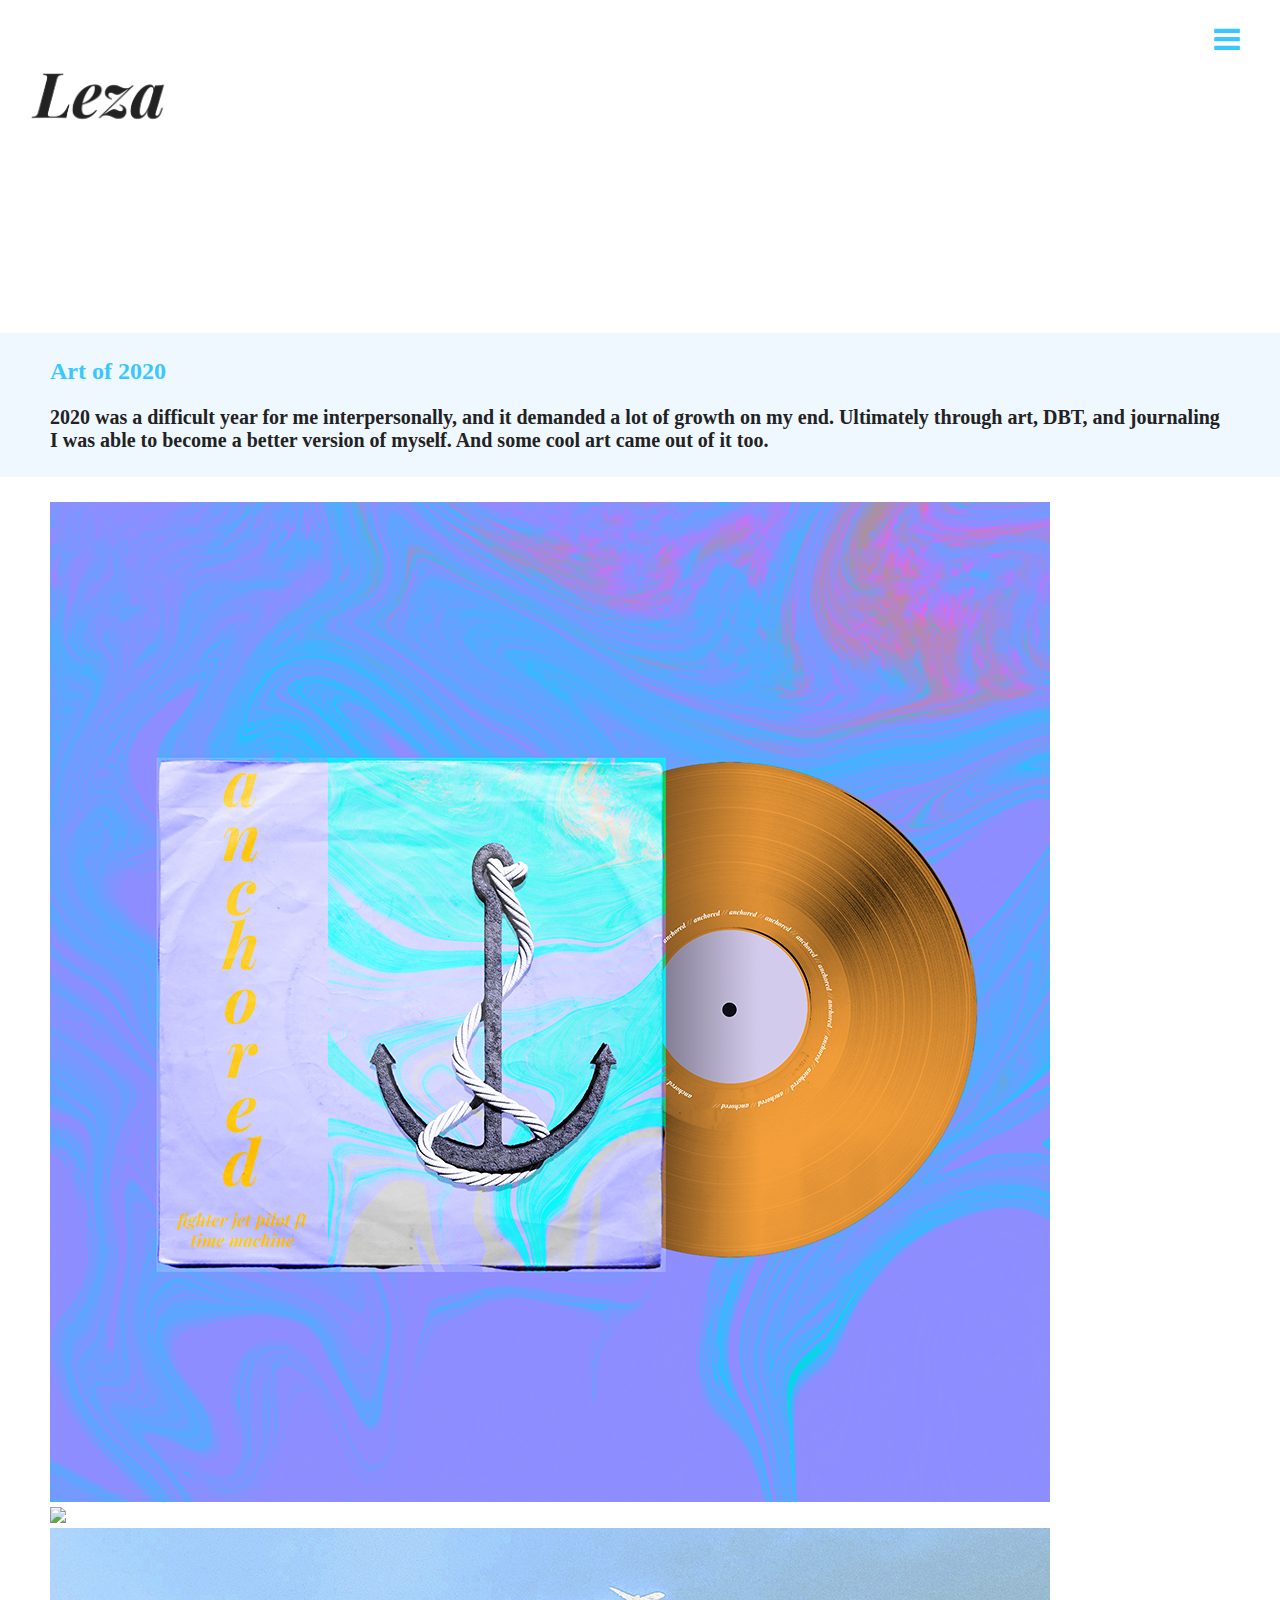
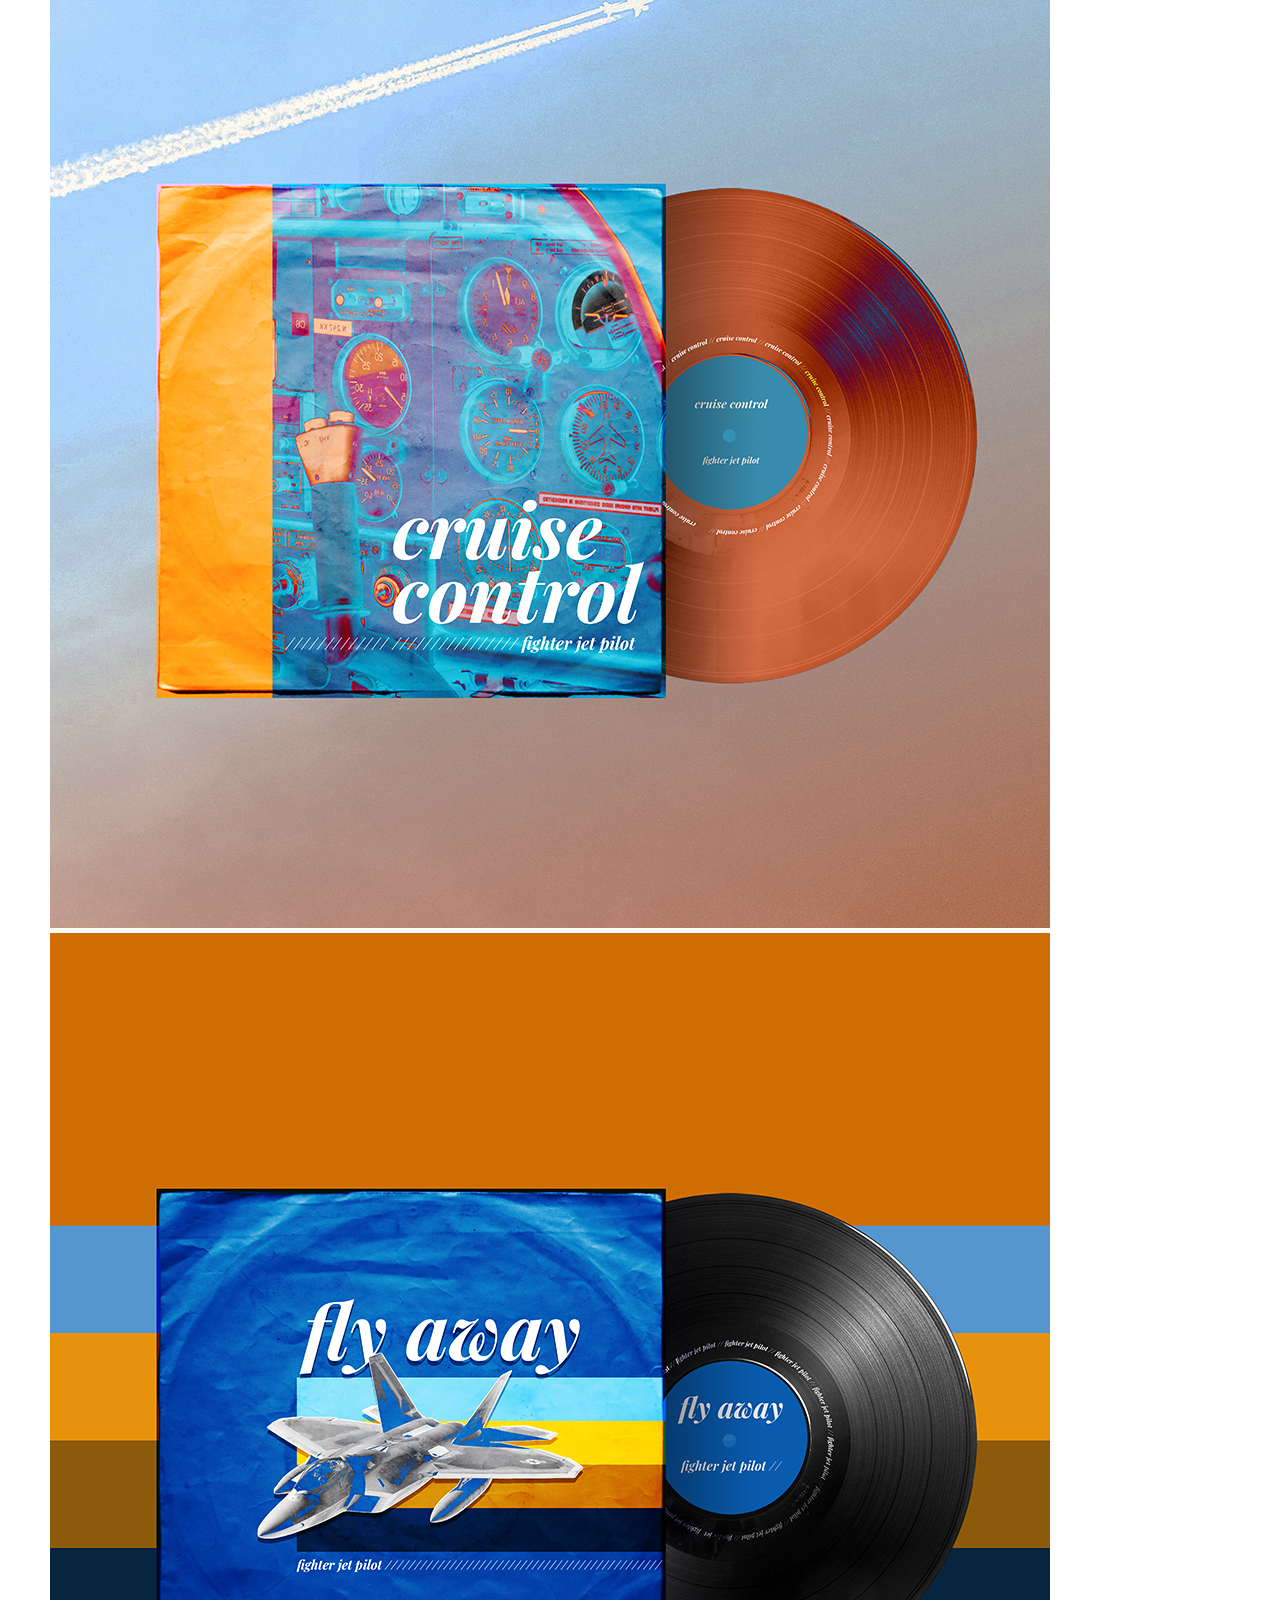
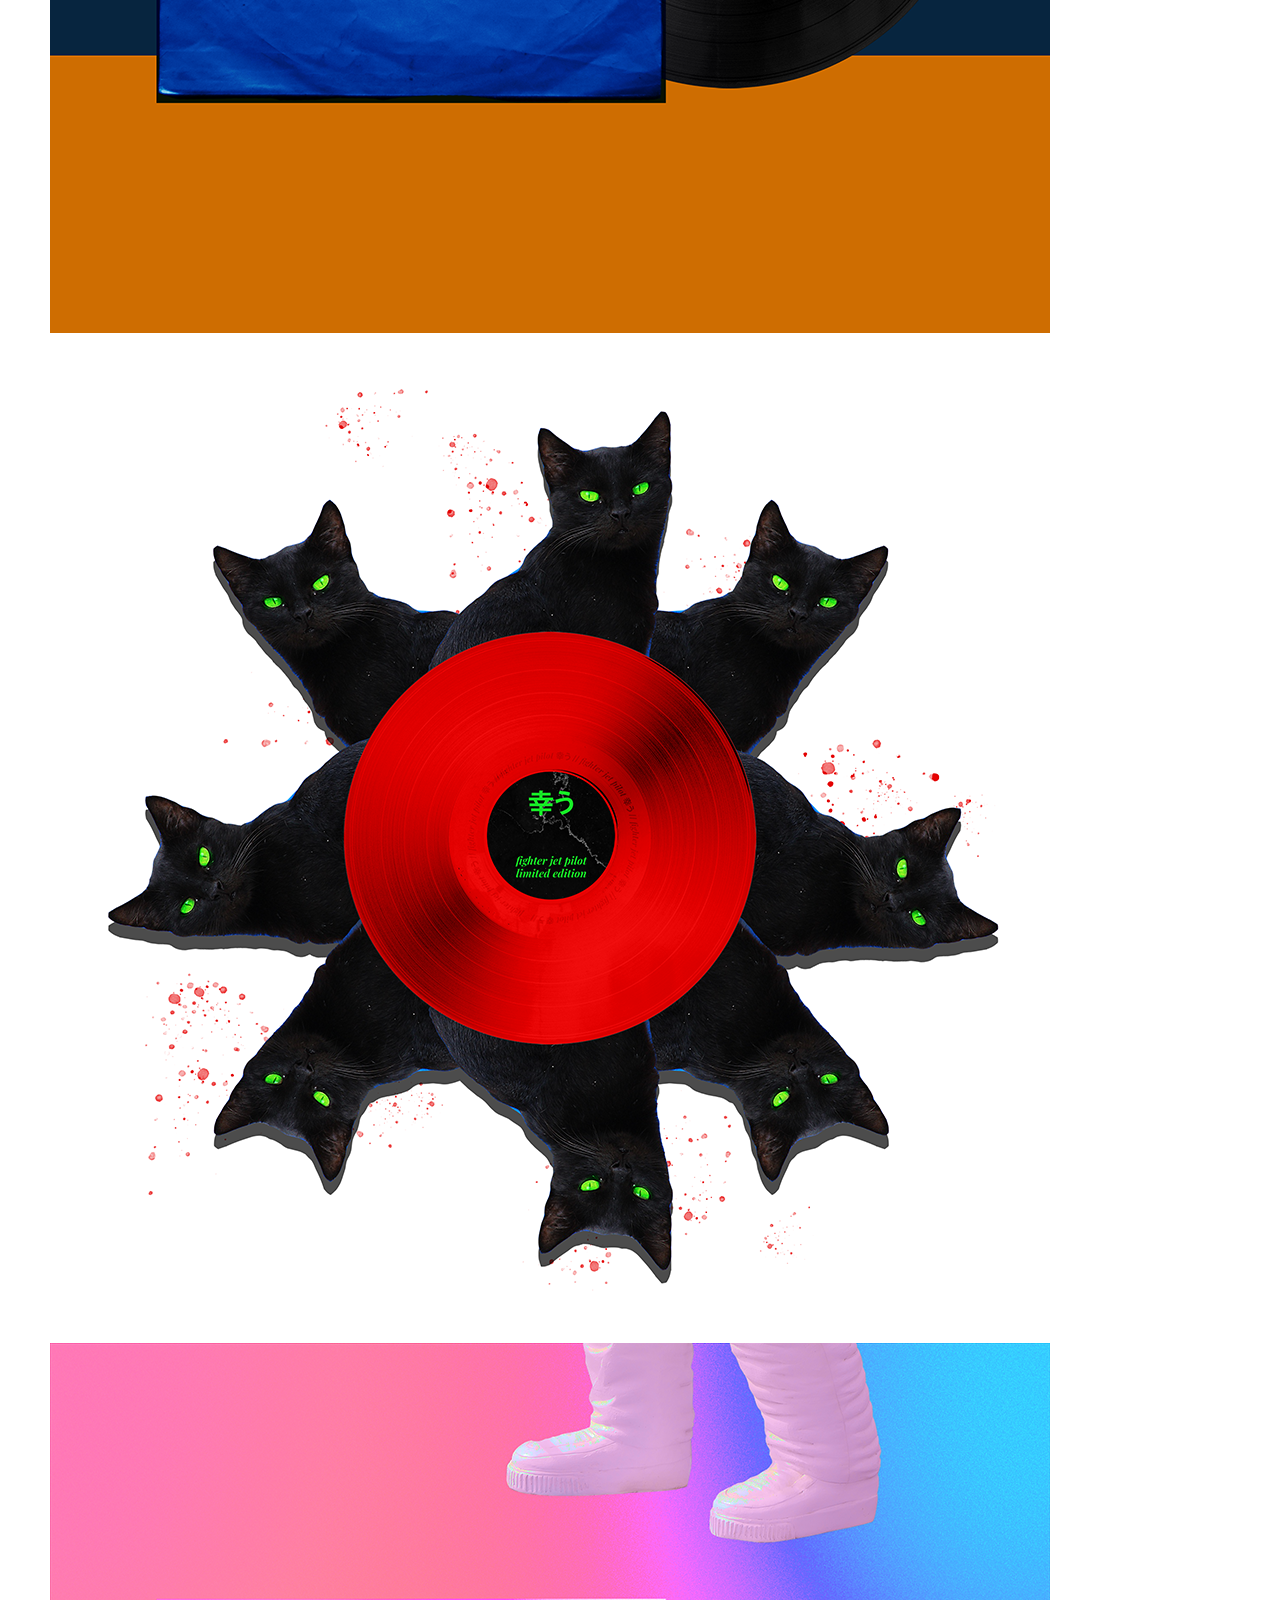
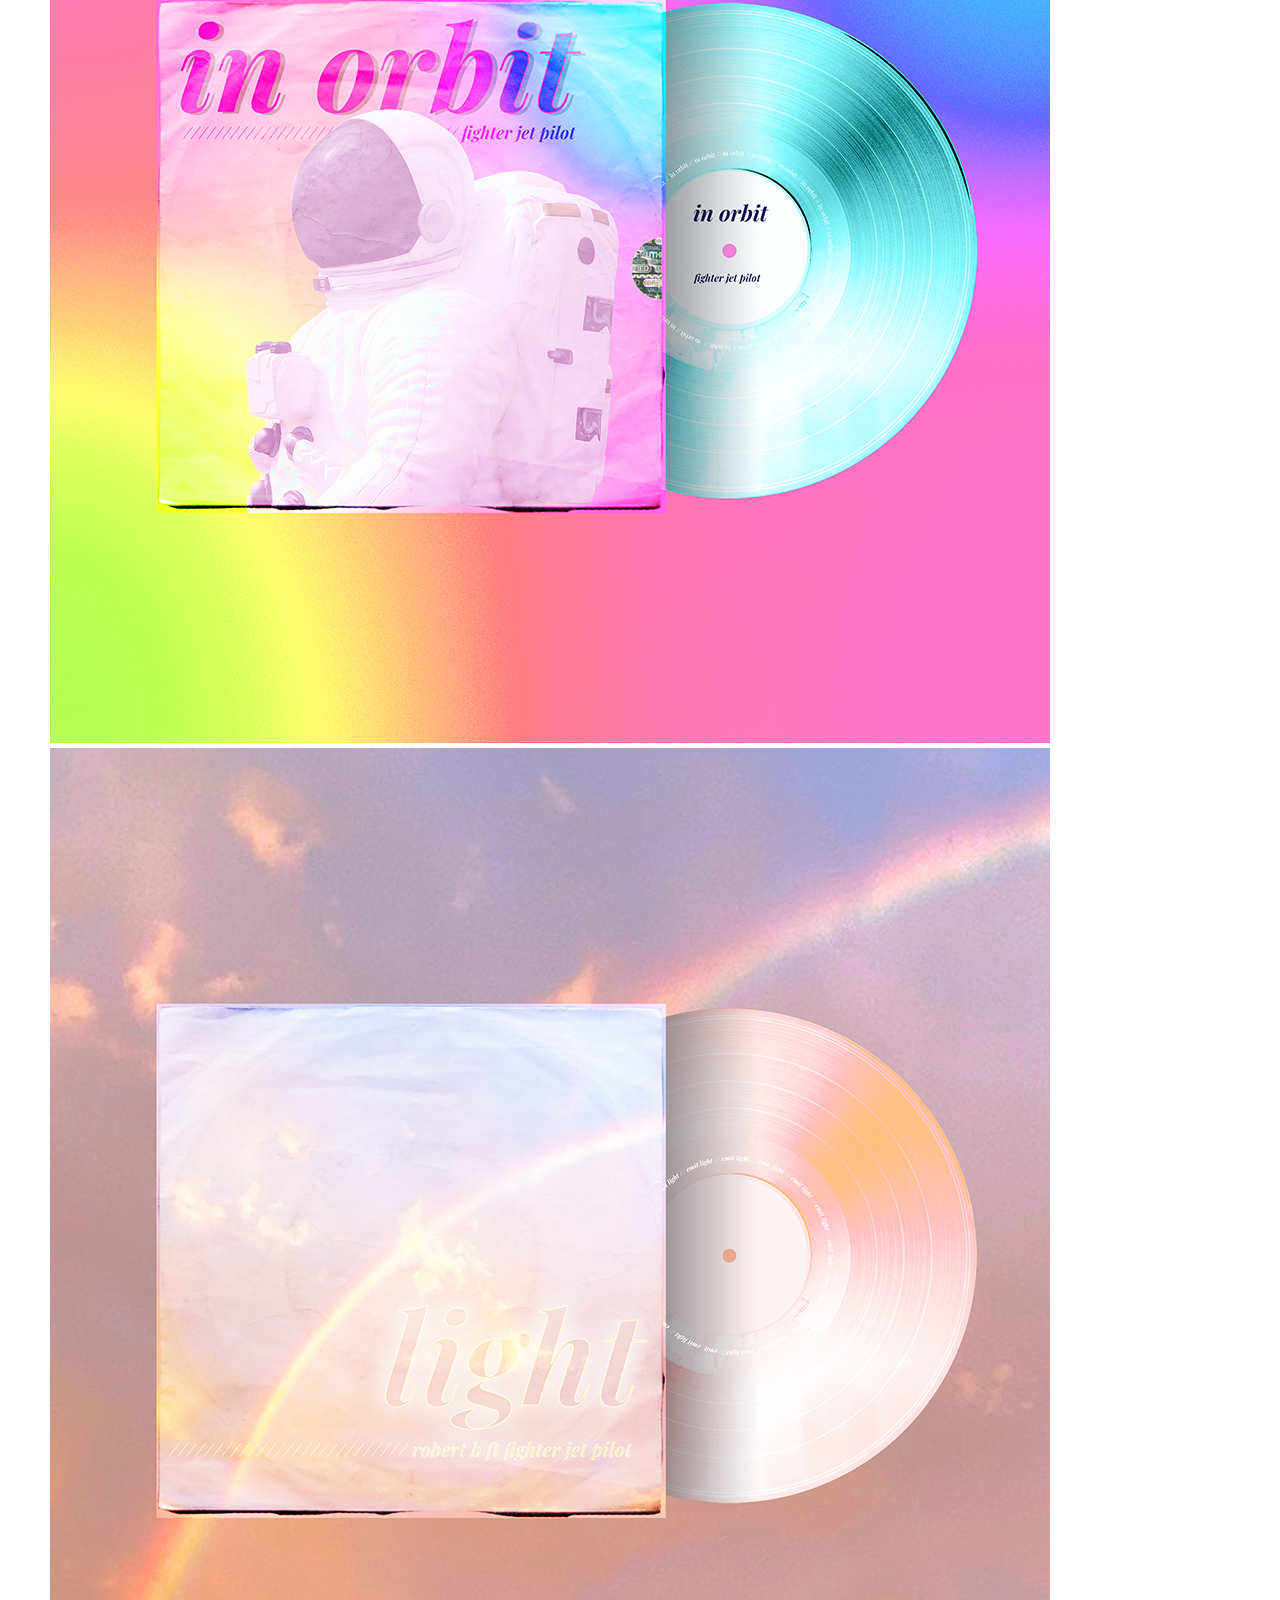
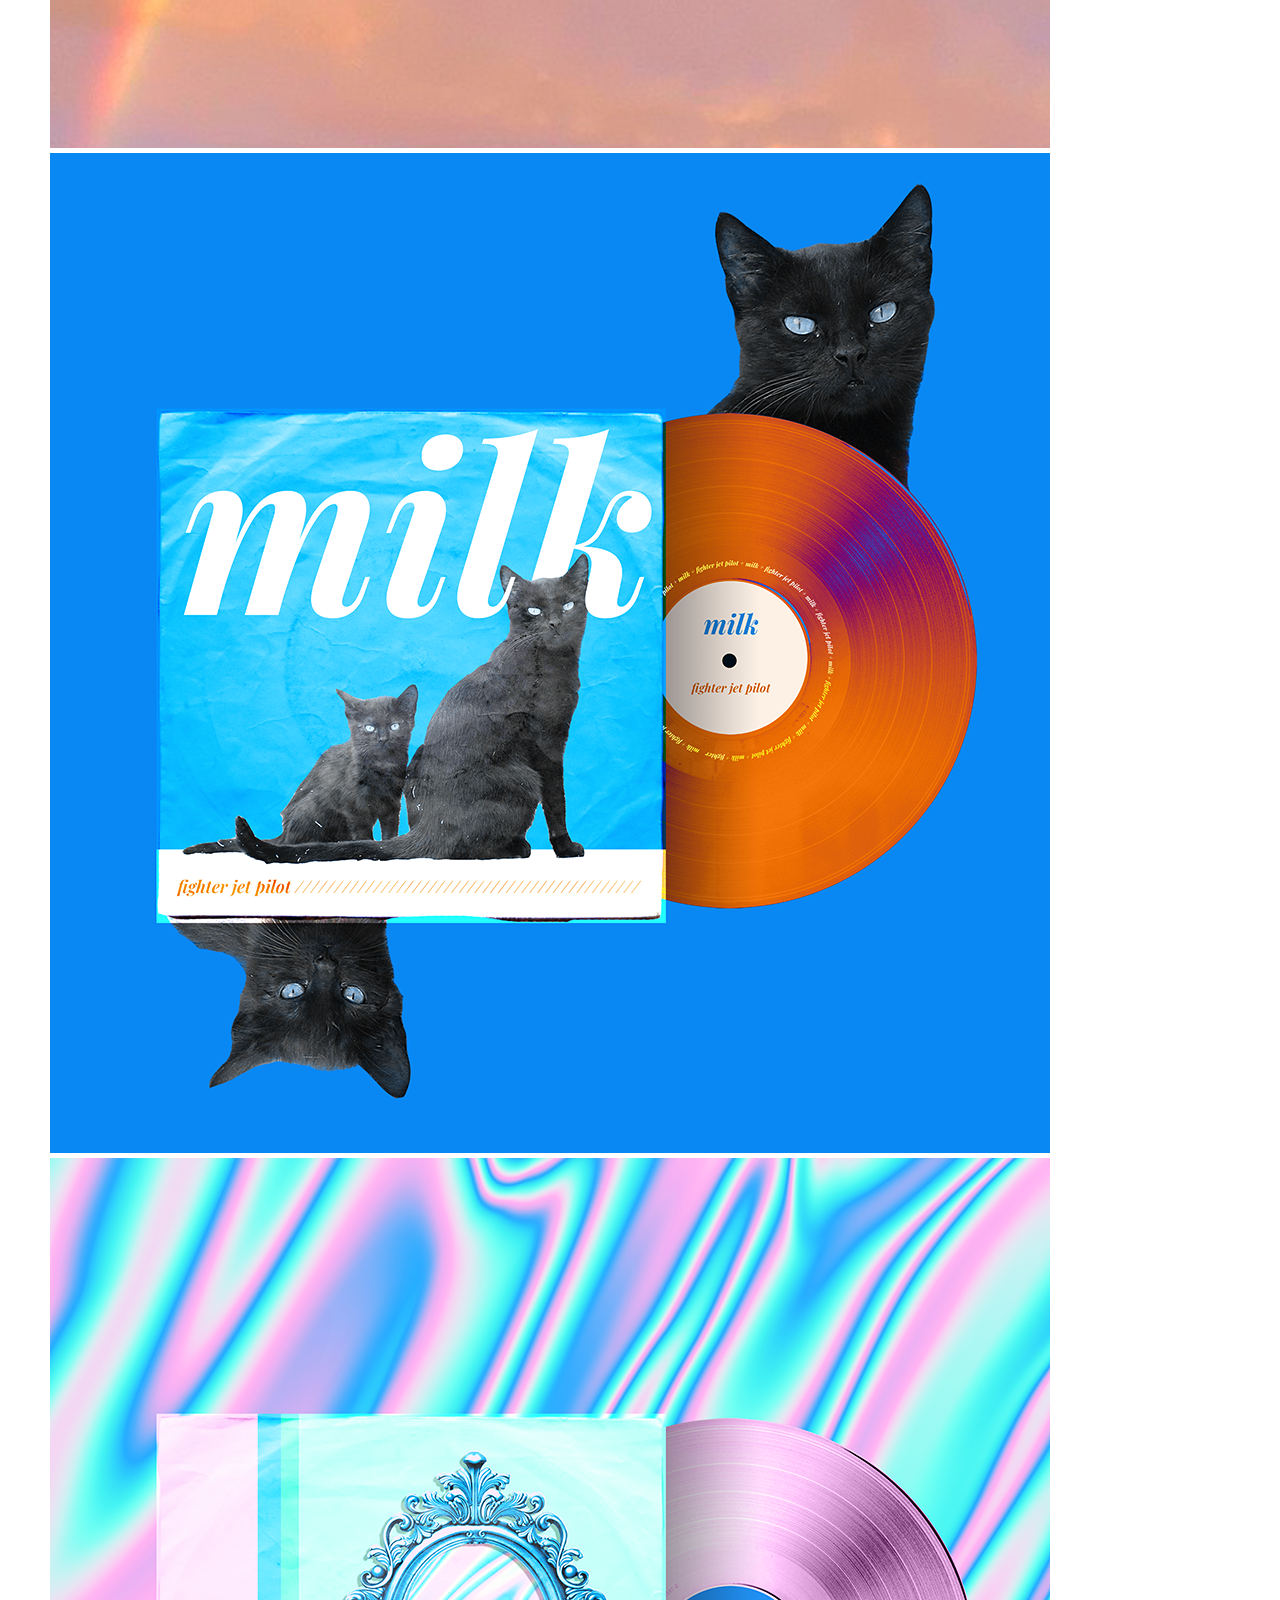
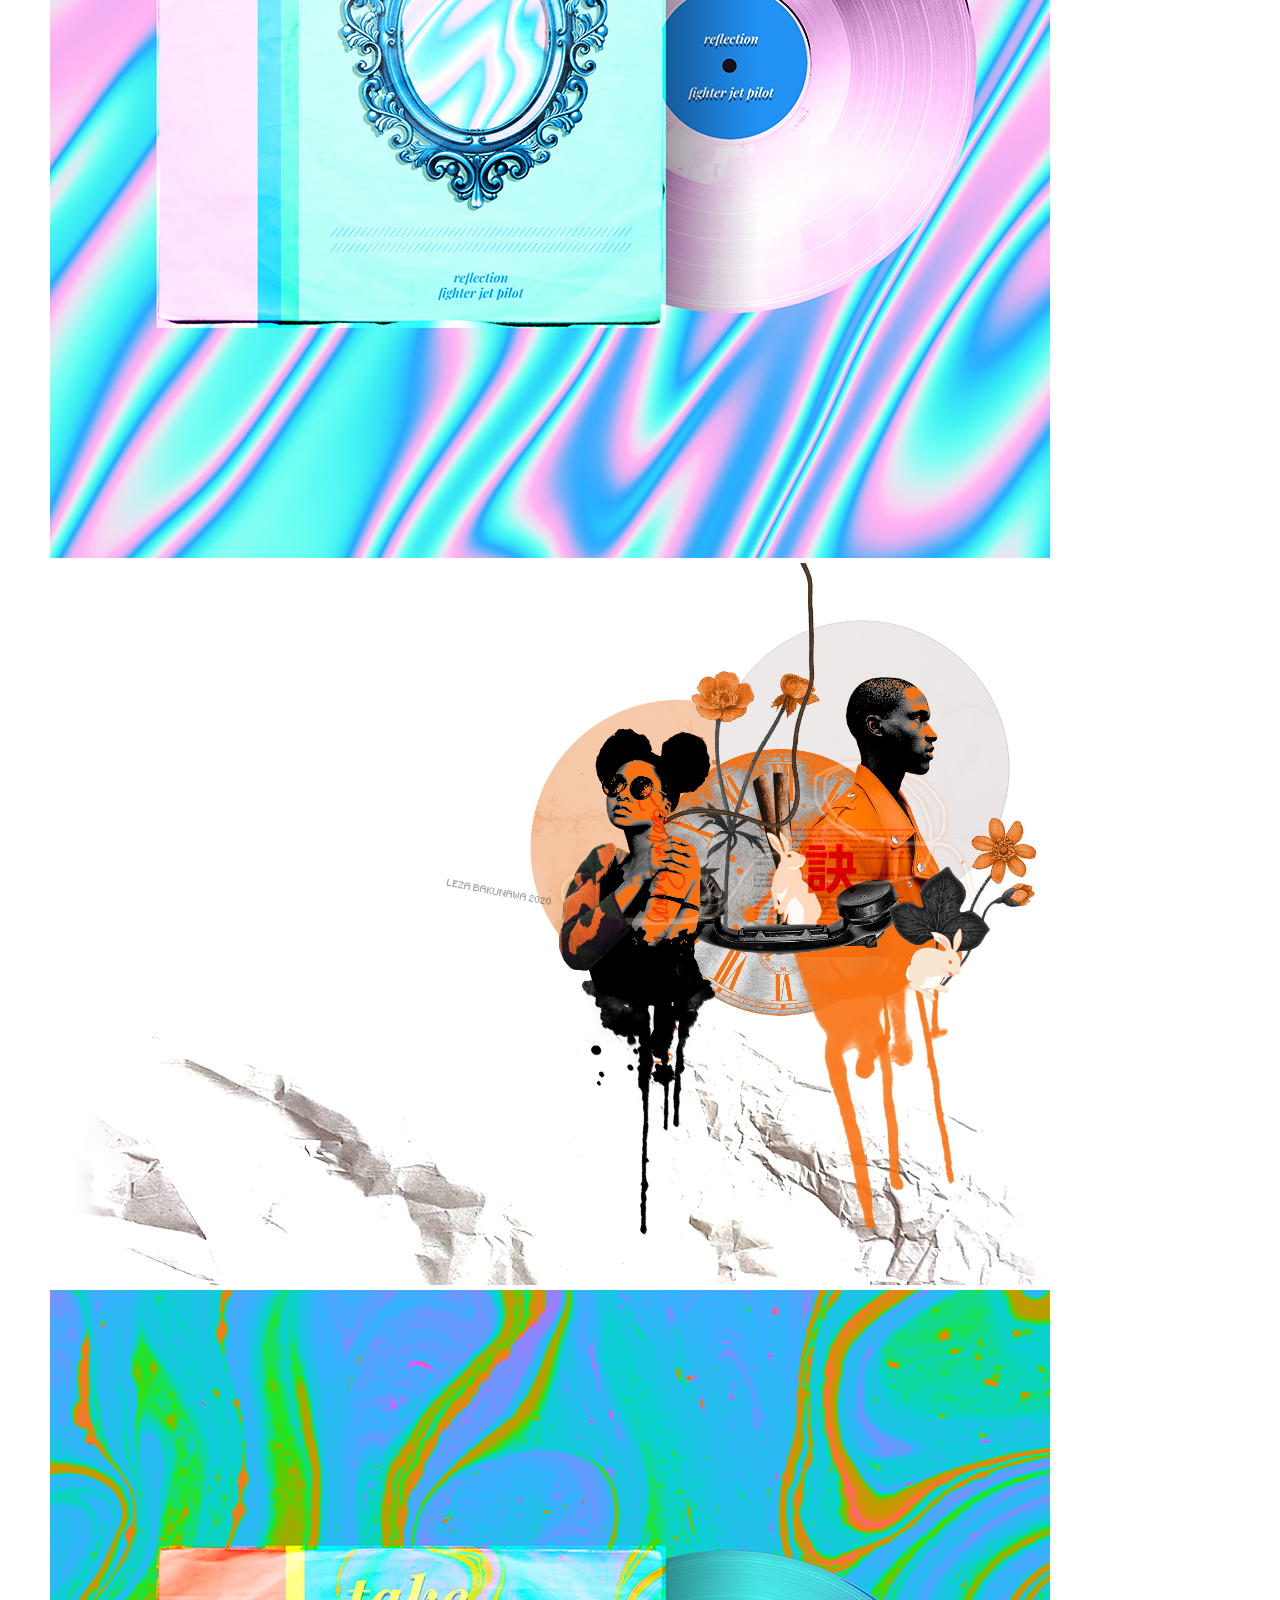
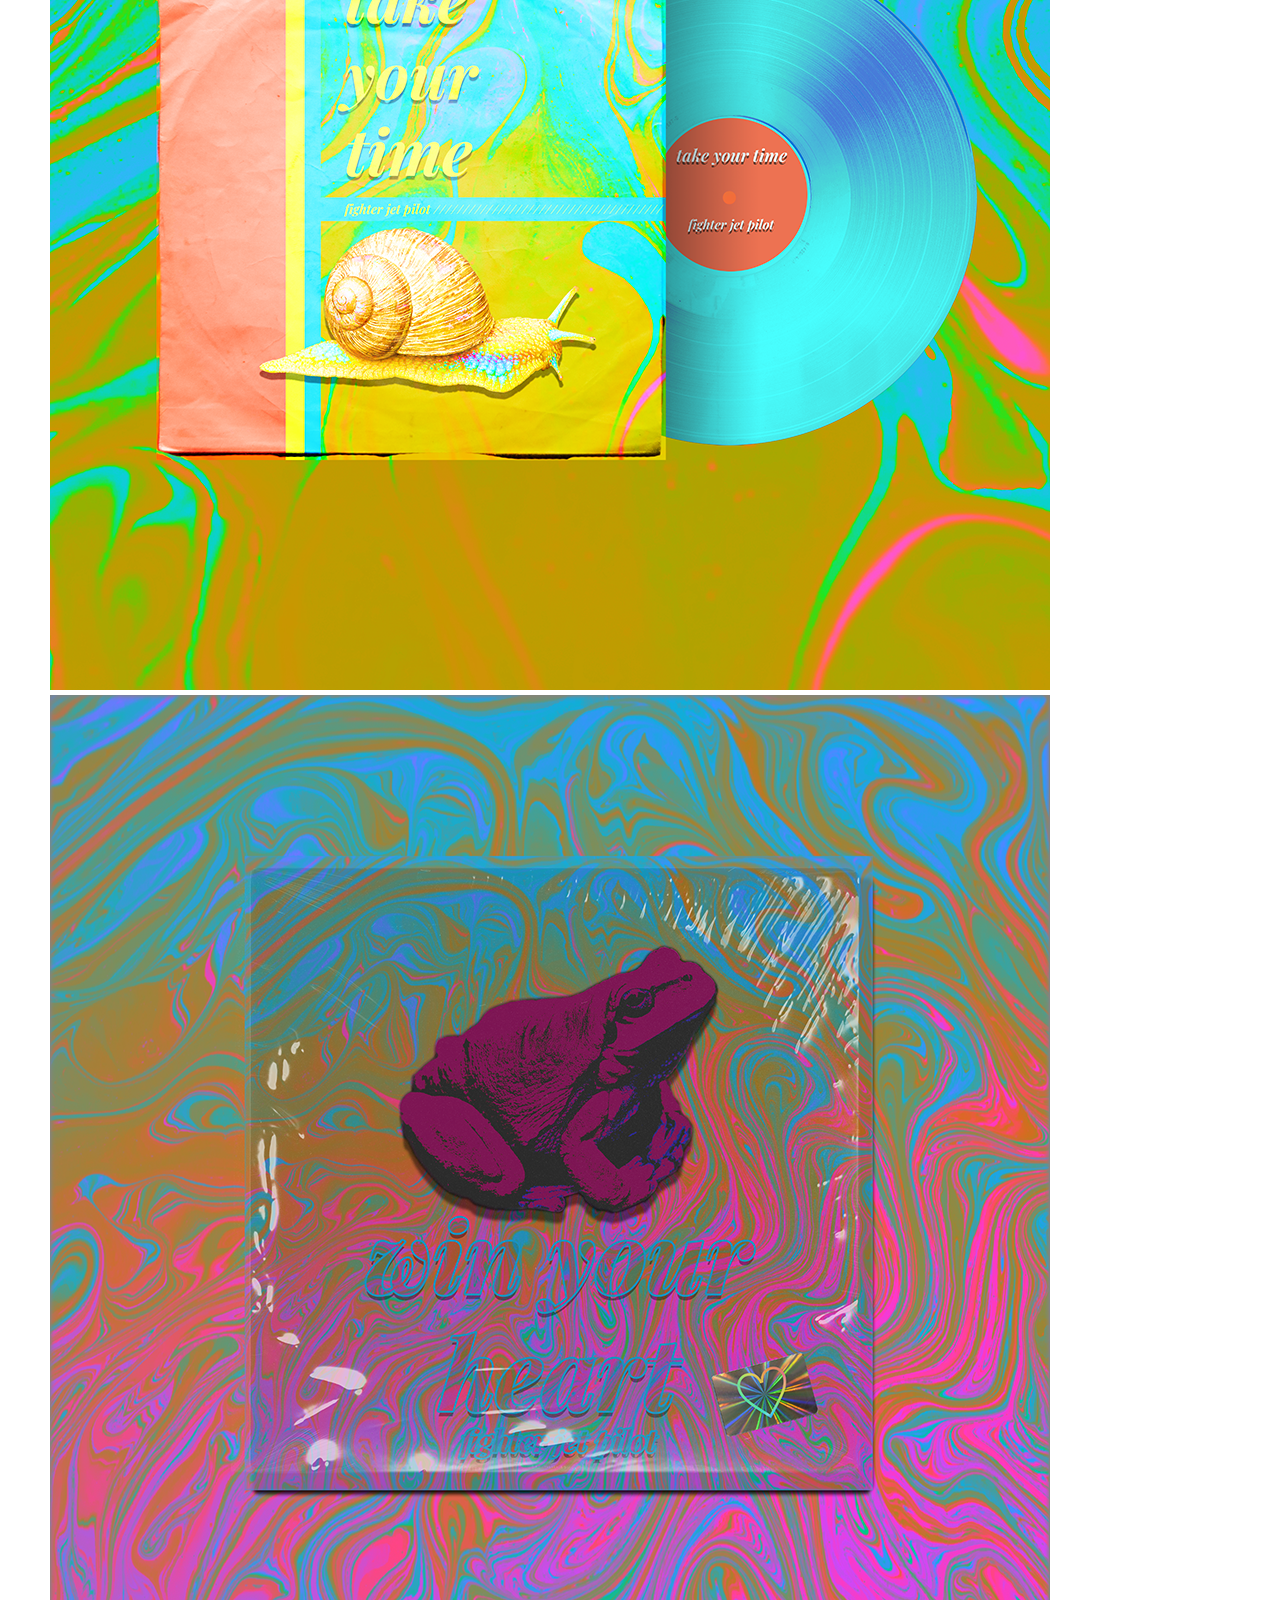
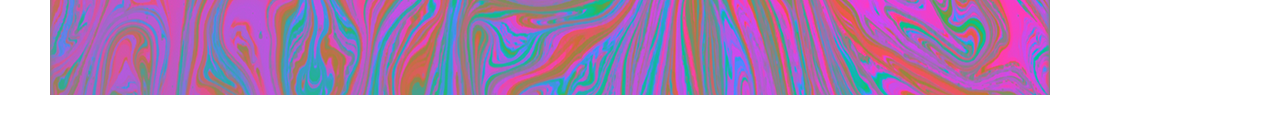
==== 2020.html @ 9a6bb9c7 "responsive imgs" ====
<!DOCTYPE html>
<html lang="en">
<head>
    <meta charset="utf-8">
    <title>Leza Bakunawa ❁ | Art & Philosophy</title>
    <meta name="viewport" content="width=device-width, initial-scale=1.0">
    <link rel="icon" type="image/x-icon" href="leza favicon.png">
    <link rel="stylesheet" href="style.css" href="https://fonts.googleapis.com/css?family=Roboto+Mono">
    <link rel="stylesheet" href="https://cdnjs.cloudflare.com/ajax/libs/font-awesome/4.7.0/css/font-awesome.min.css">
</head>
    
<body>
    <header>
        <nav>        
          <input type="checkbox" id="check">
          <label for="check" class="checkbtn">
              <i class="fa fa-bars"></i>
          </label>    
          <div class="logo"><img src="leza logo.png"></div>
              <ul>
                <li><a href="index">Home</a></li>                
                <li><a class="active" href="2022">2022</a></li>
                <li><a class="active" href="2021">2021</a></li>
                <li><a class="active" href="2020">2020</a></li>
                <li><a class="active" href="philosophy">Philosophy</a></li>
              </ul>
  
        </nav>
        </header>

        <div class="responsive">
    
        <div class="focus">
            <h1>Art of 2020</h1>
            <br>
            <h2>2020 was a difficult year for me interpersonally, and it demanded a lot of growth on my end. Ultimately through art, DBT, and journaling I was able to become a better version of myself. And some cool art came out of it too.</h2>
        </div>

        <div class="general">
            <img src="/2020/anchored small.png"><br>
            <img src="/2020/cloudbursting small.png" width=1000px><br>
            <img src="/2020/cruise control small.png"><br>
            <img src="/2020/fly away small.png"><br>
            <img src="/2020/fortune small.png"><br>
            <img src="/2020/in orbit small.png"><br>
            <img src="/2020/light small.png"><br>
            <img src="/2020/milk small.png"><br>
            <img src="/2020/reflection and introspection small.png"><br>
            <img src="/2020/separation.png" width=1000px><br>
            <img src="/2020/take your time small.png"><br>
            <img src="/2020/win your heart small.png"><br>
        </div>
        
        </div>
        
</body>
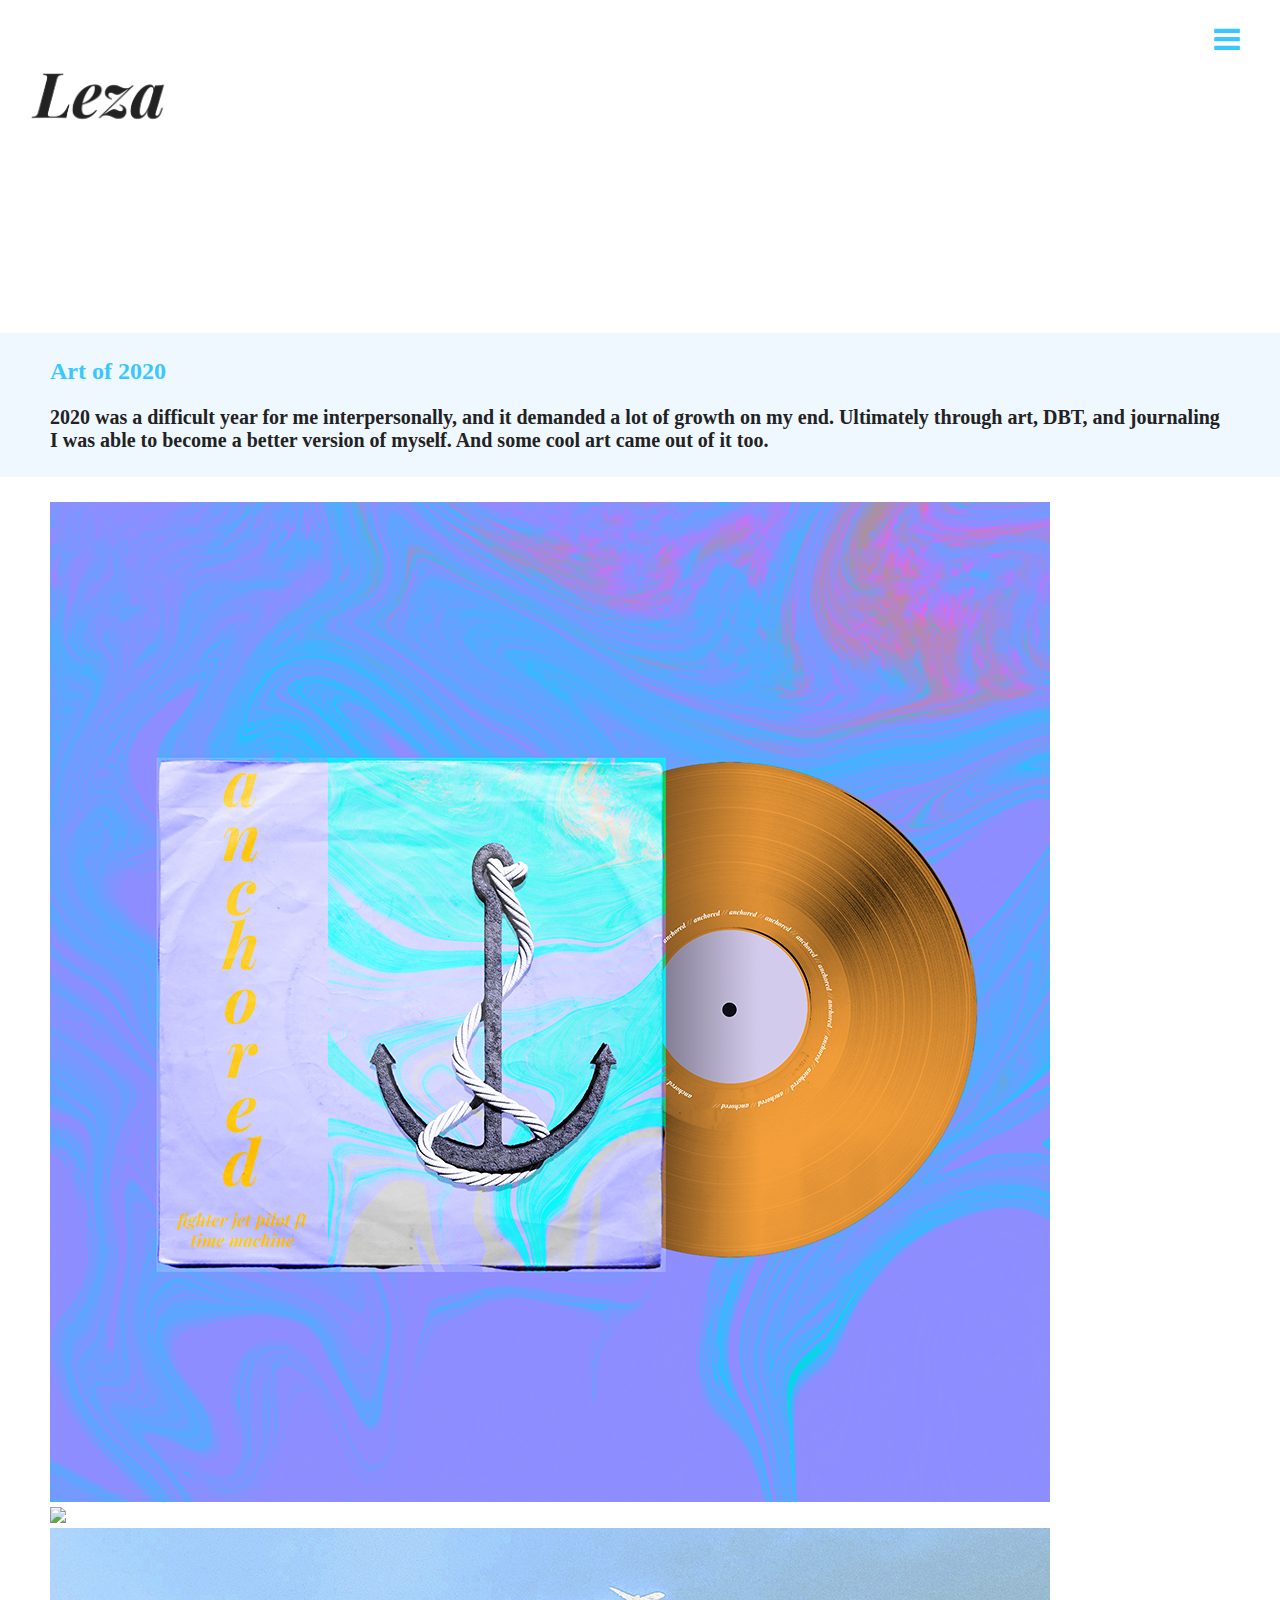
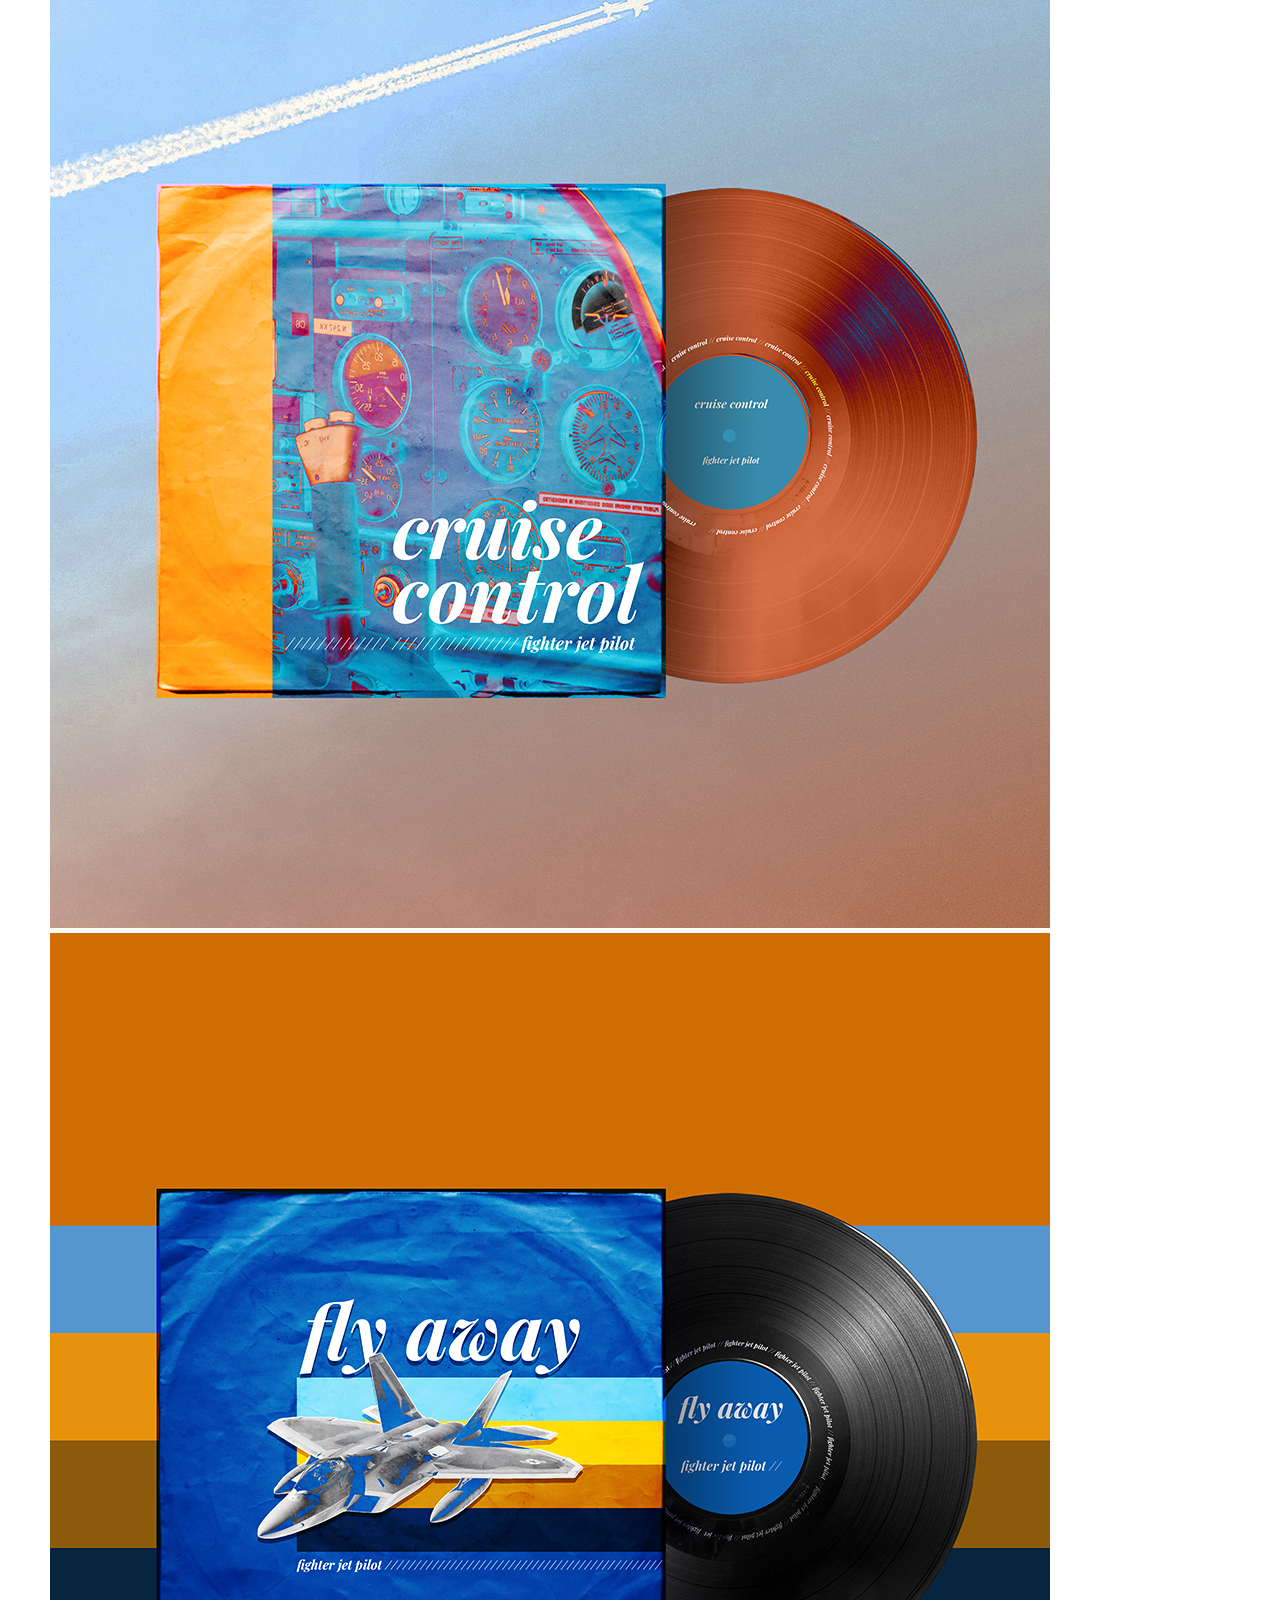
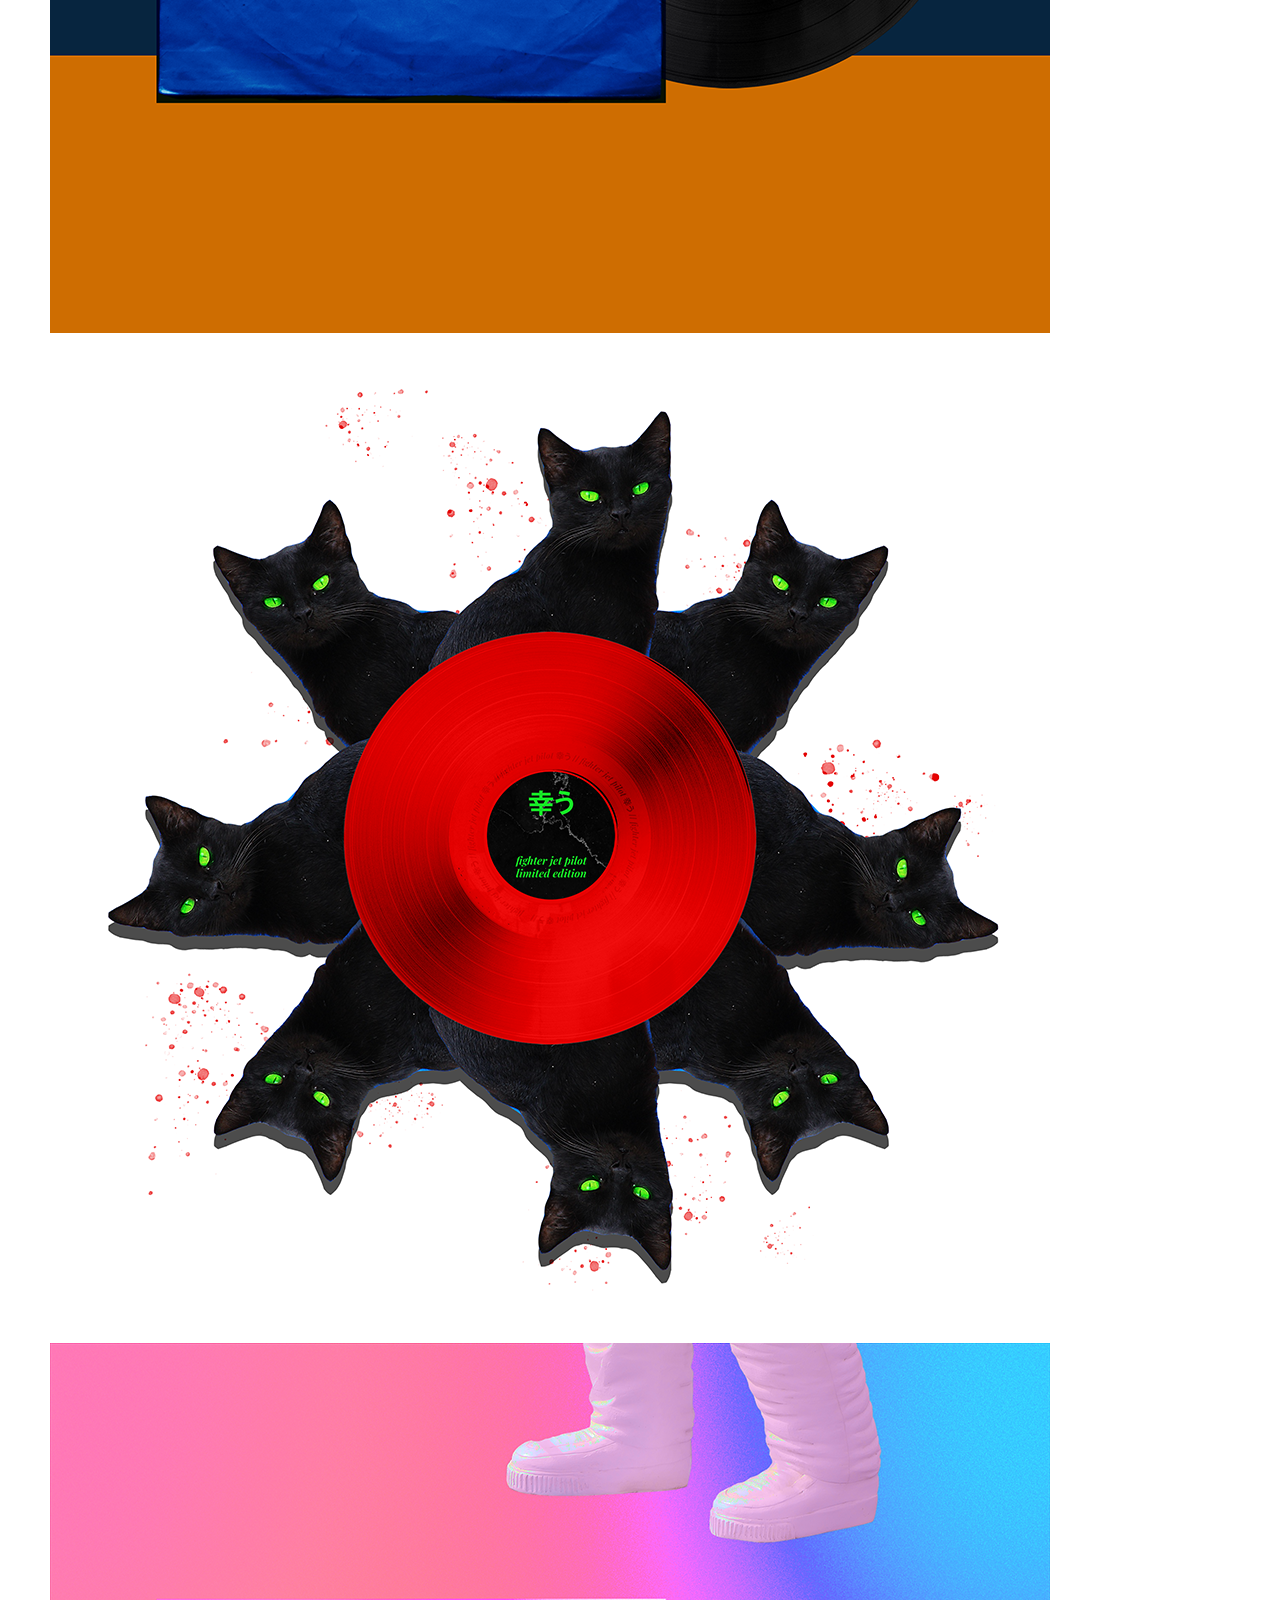
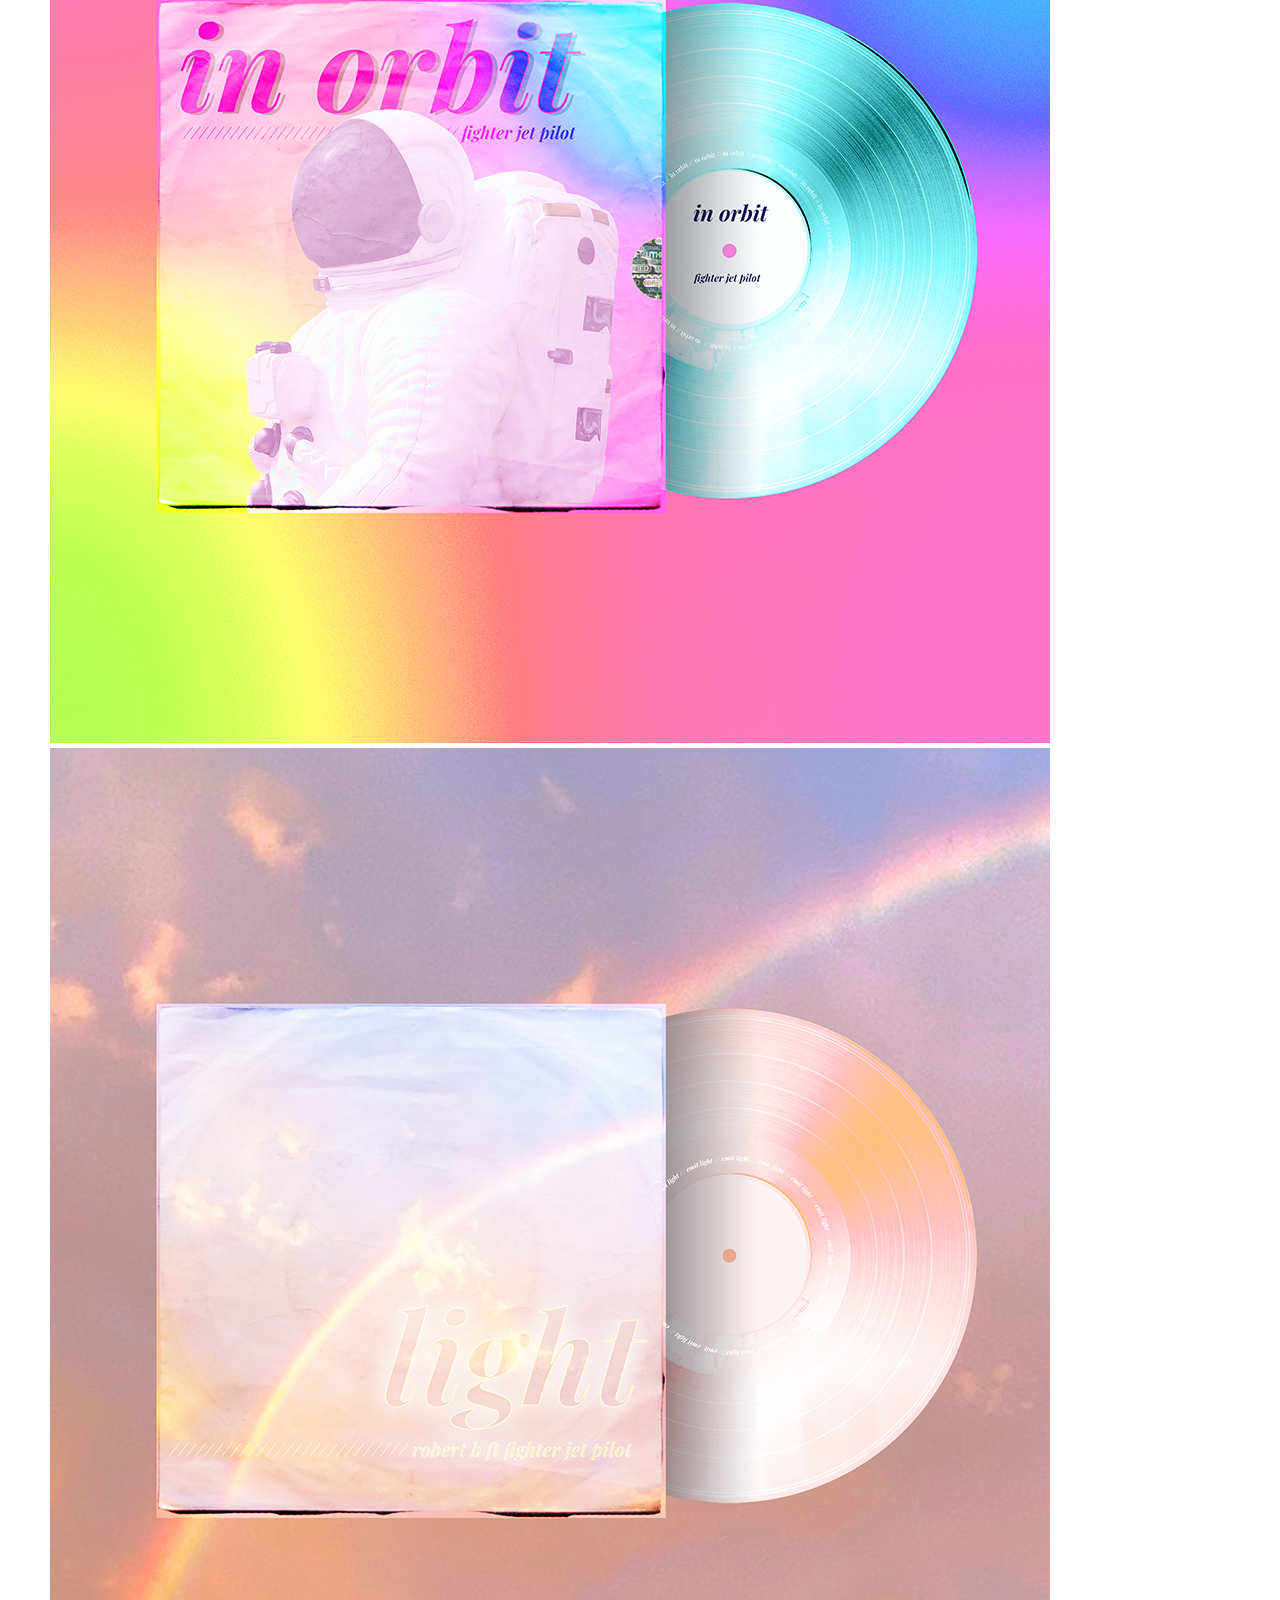
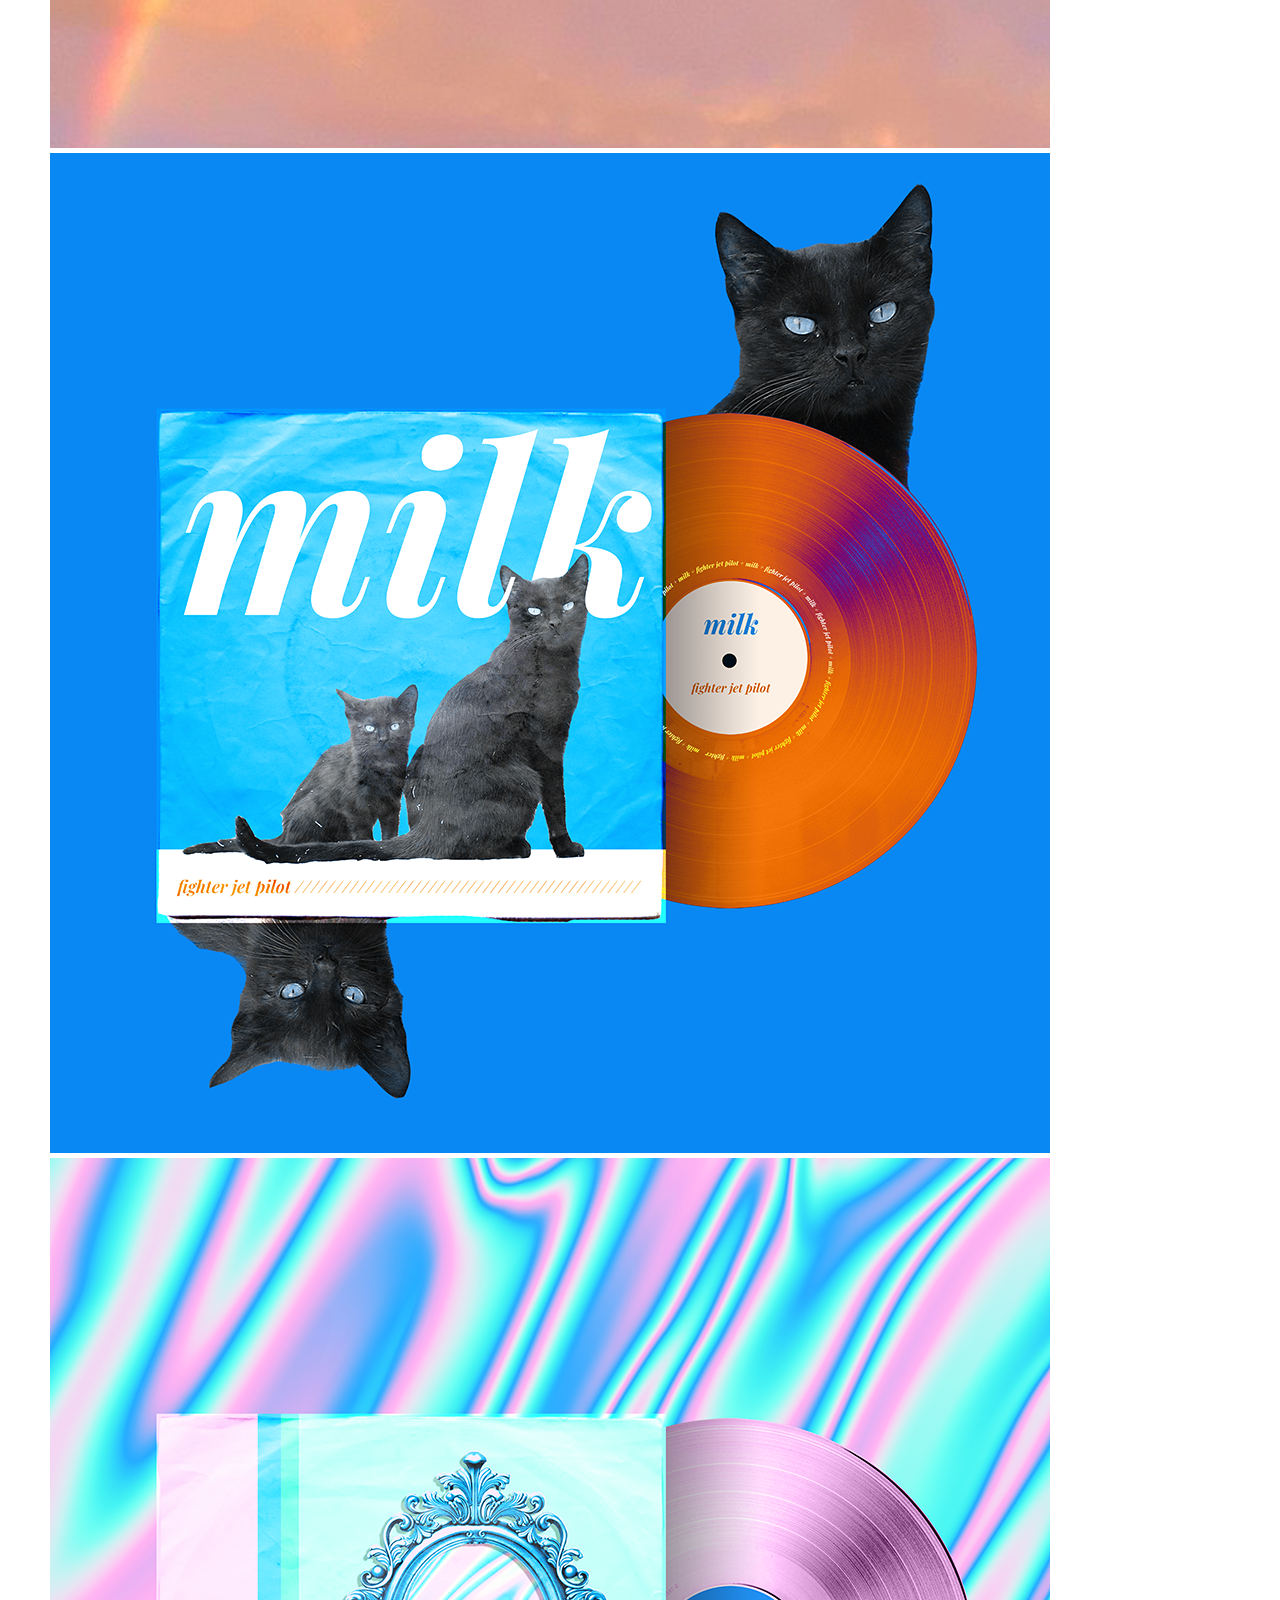
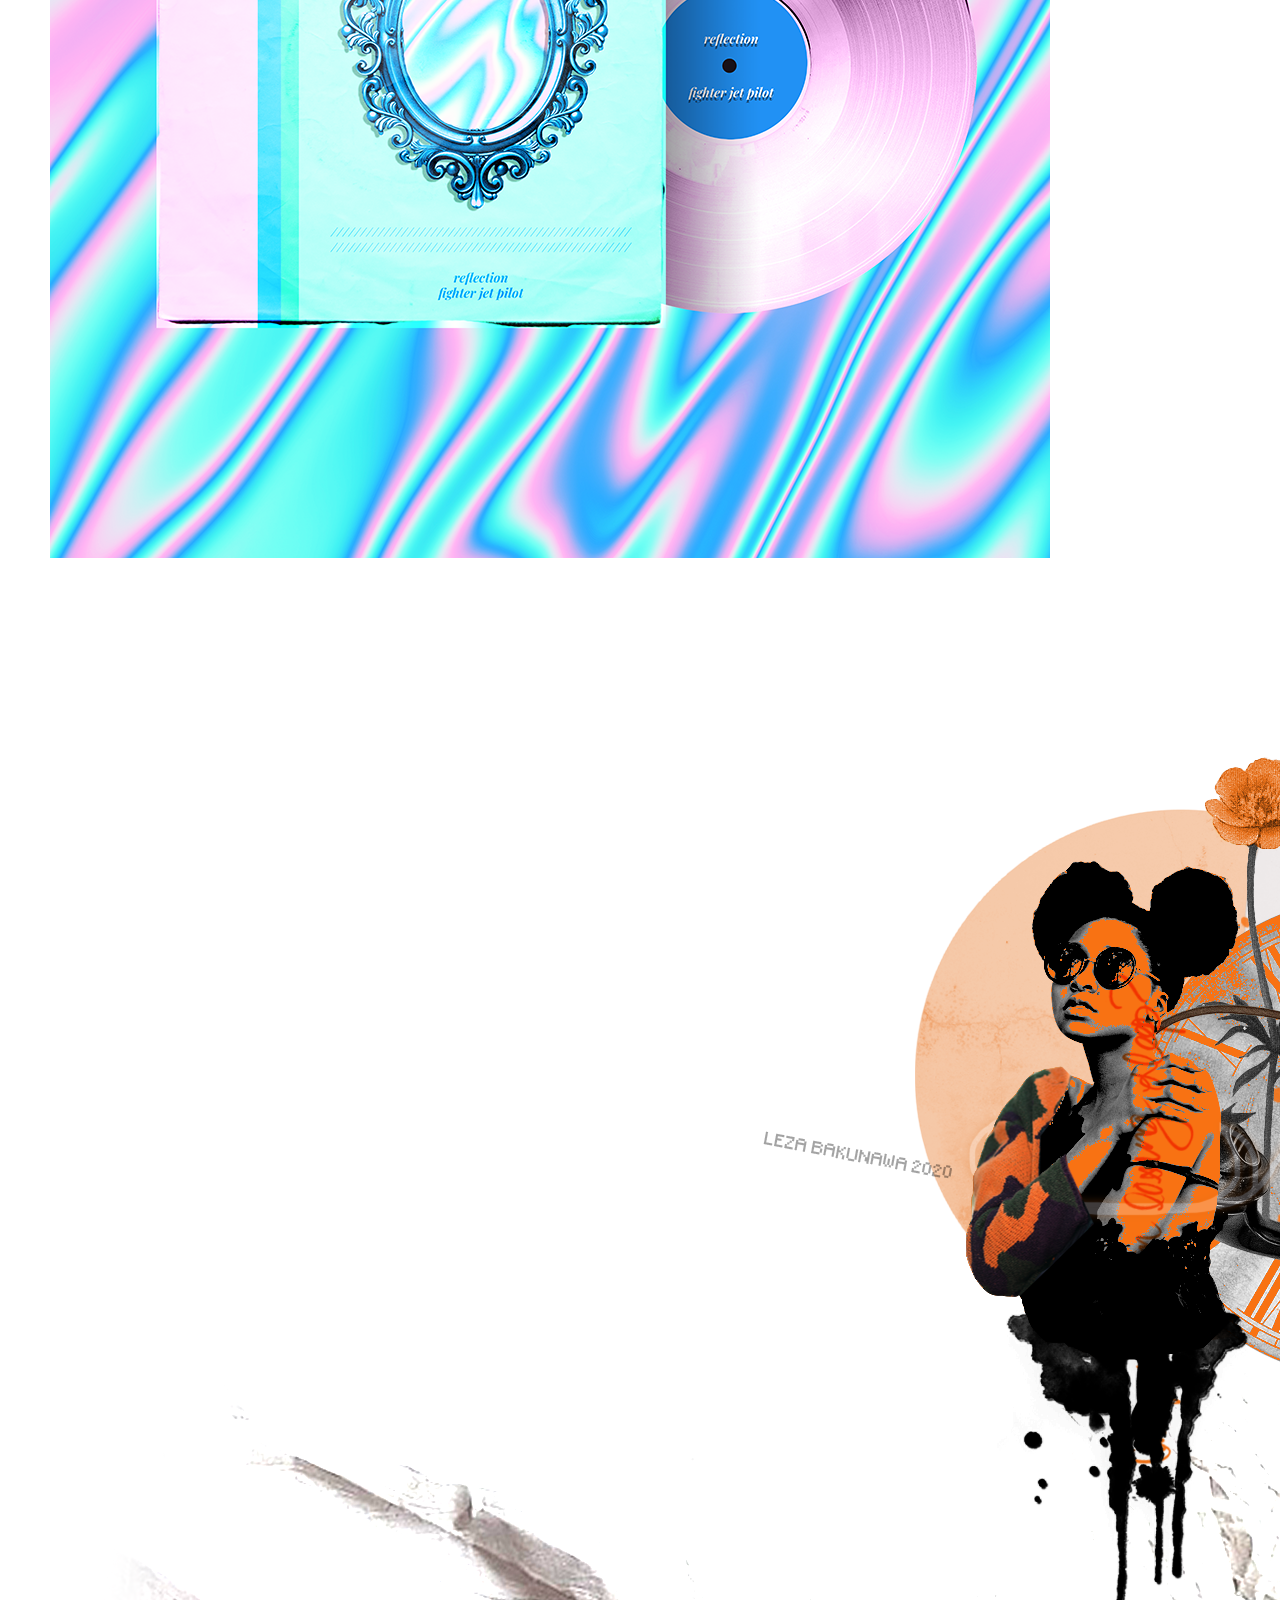
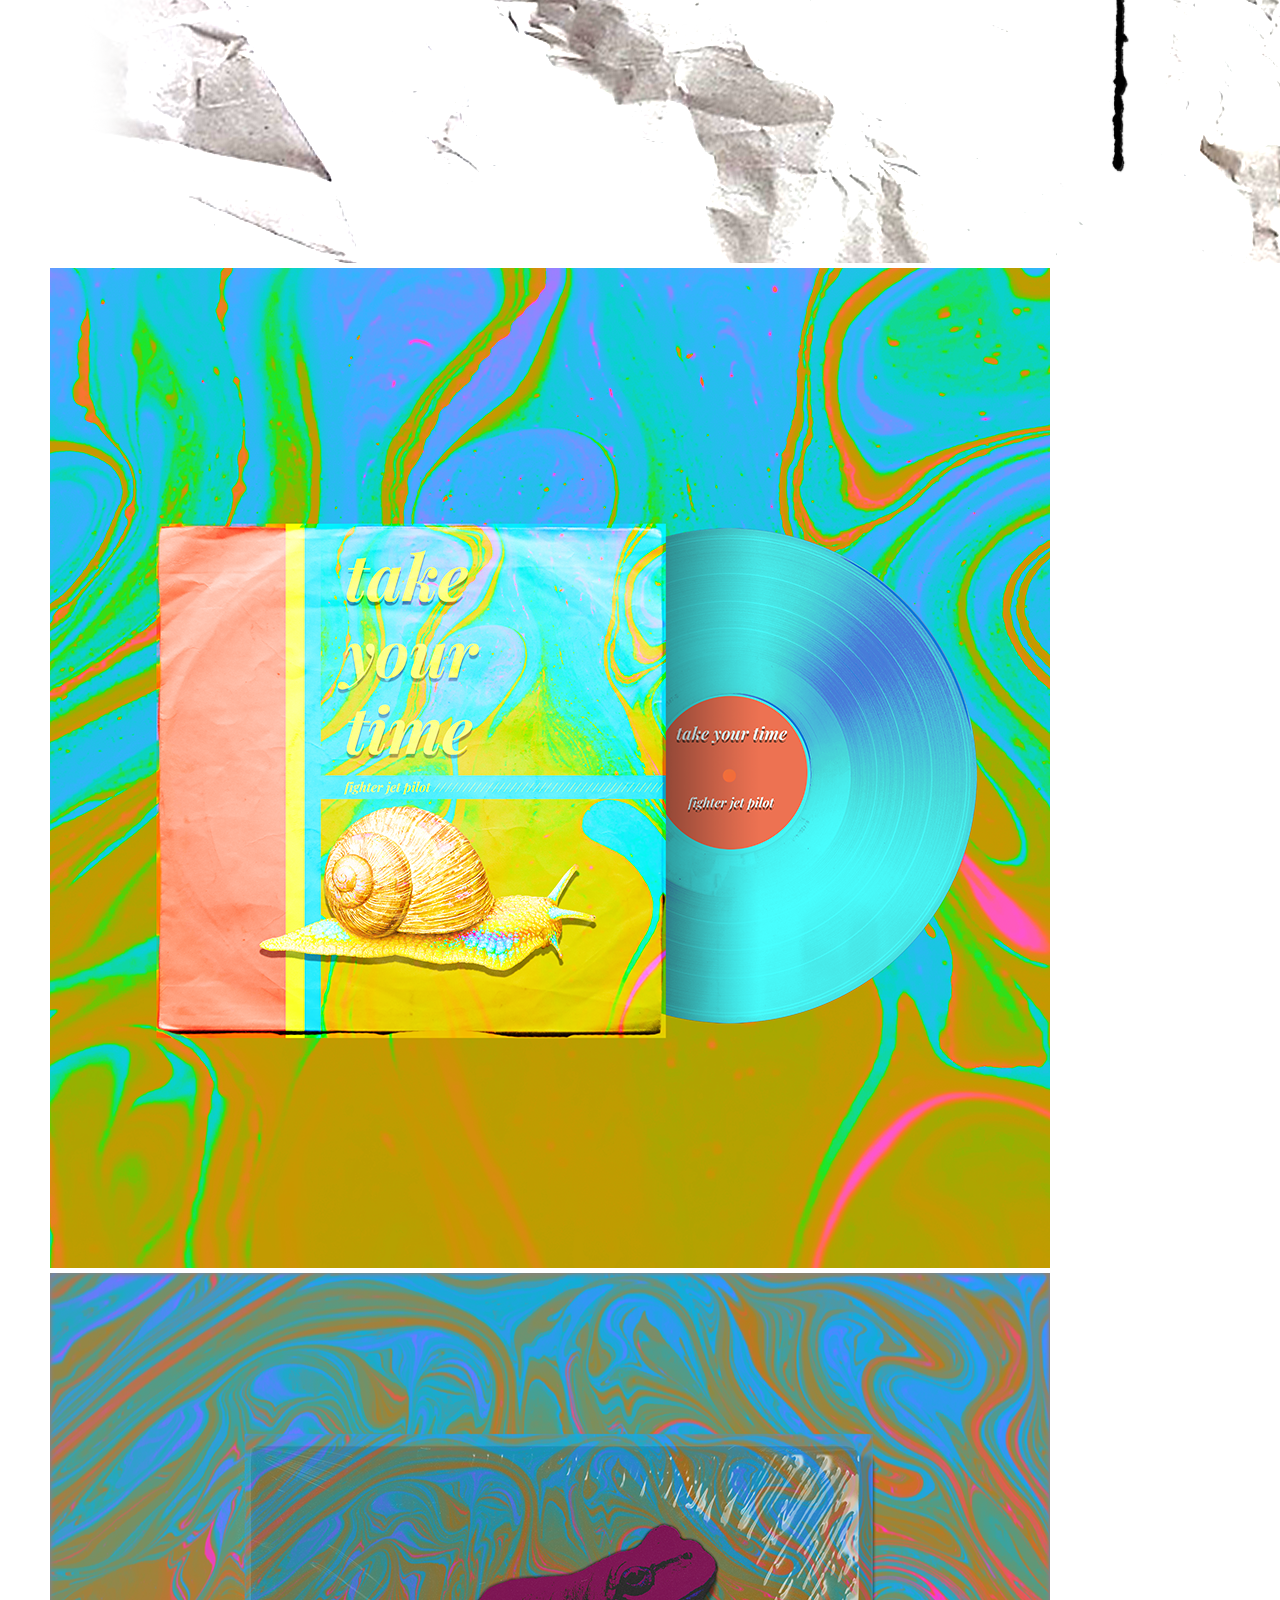
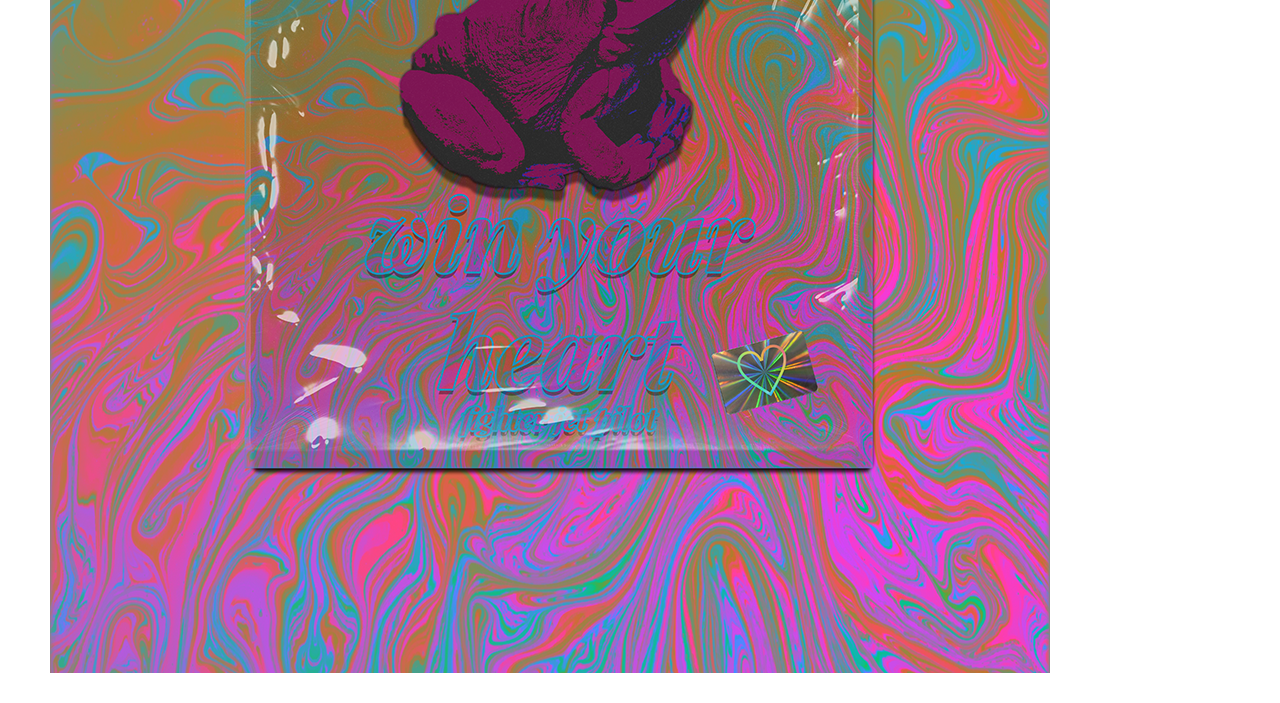
==== commit ffdead73: "Update 2020.html" ====
--- a/2020.html
+++ b/2020.html
@@ -38,7 +38,7 @@
 
         <div class="general">
             <img src="/2020/anchored small.png"><br>
-            <img src="/2020/cloudbursting small.png" width=1000px><br>
+            <img src="/2020/cloudbursting small.png"><br>
             <img src="/2020/cruise control small.png"><br>
             <img src="/2020/fly away small.png"><br>
             <img src="/2020/fortune small.png"><br>
@@ -46,7 +46,7 @@
             <img src="/2020/light small.png"><br>
             <img src="/2020/milk small.png"><br>
             <img src="/2020/reflection and introspection small.png"><br>
-            <img src="/2020/separation.png" width=1000px><br>
+            <img src="/2020/separation.png"><br>
             <img src="/2020/take your time small.png"><br>
             <img src="/2020/win your heart small.png"><br>
         </div>
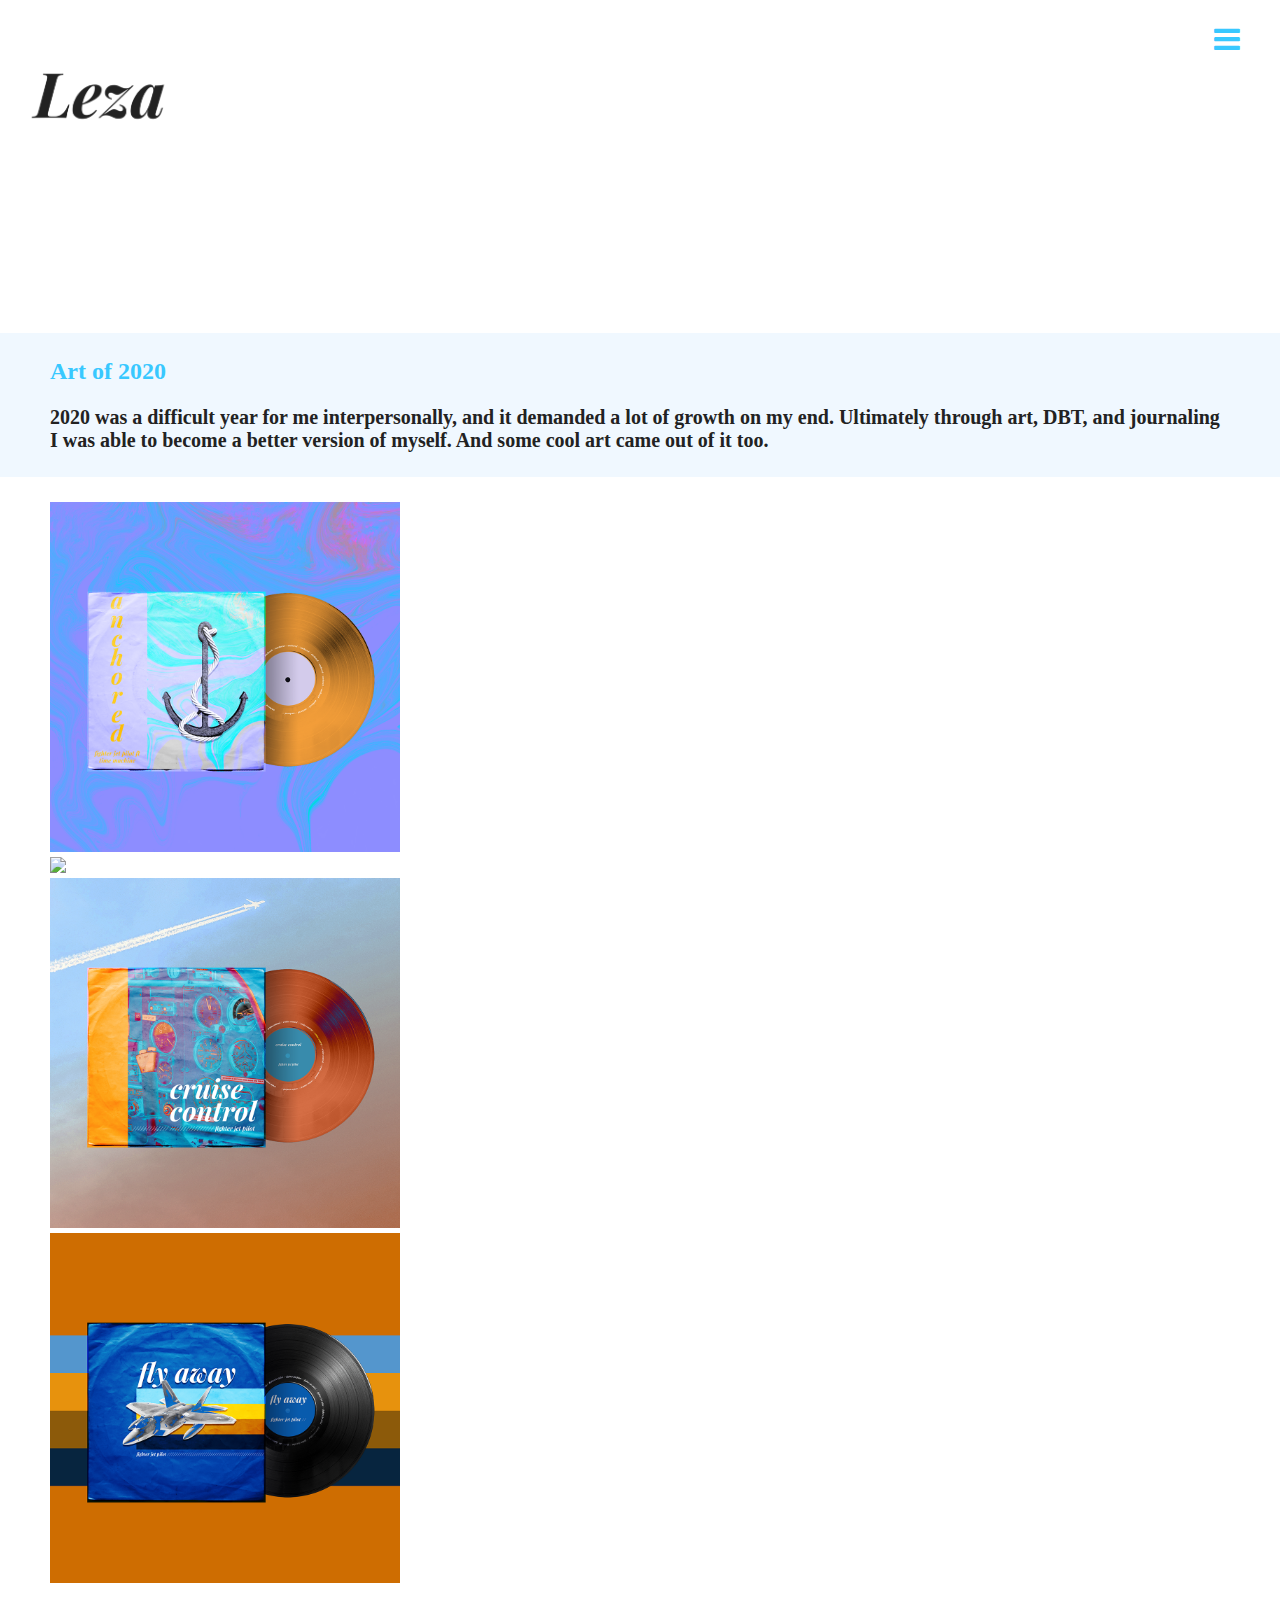
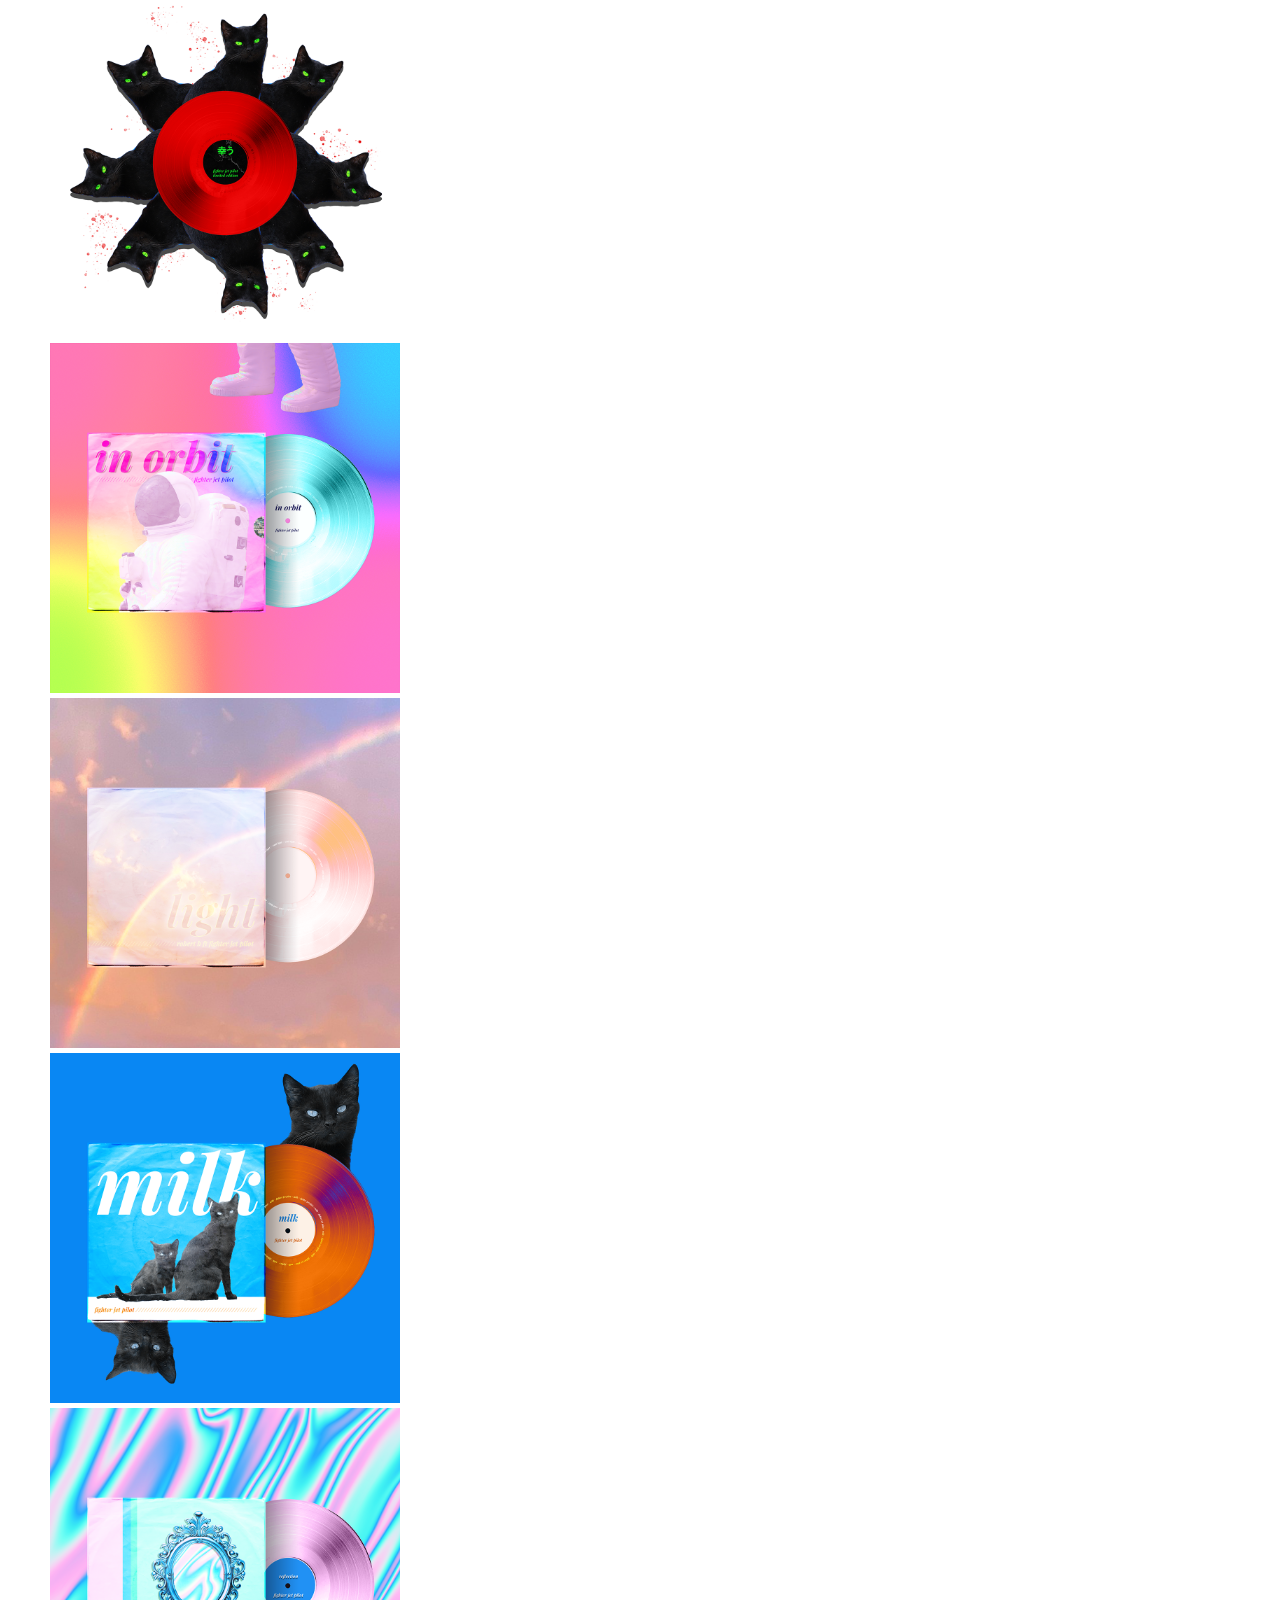
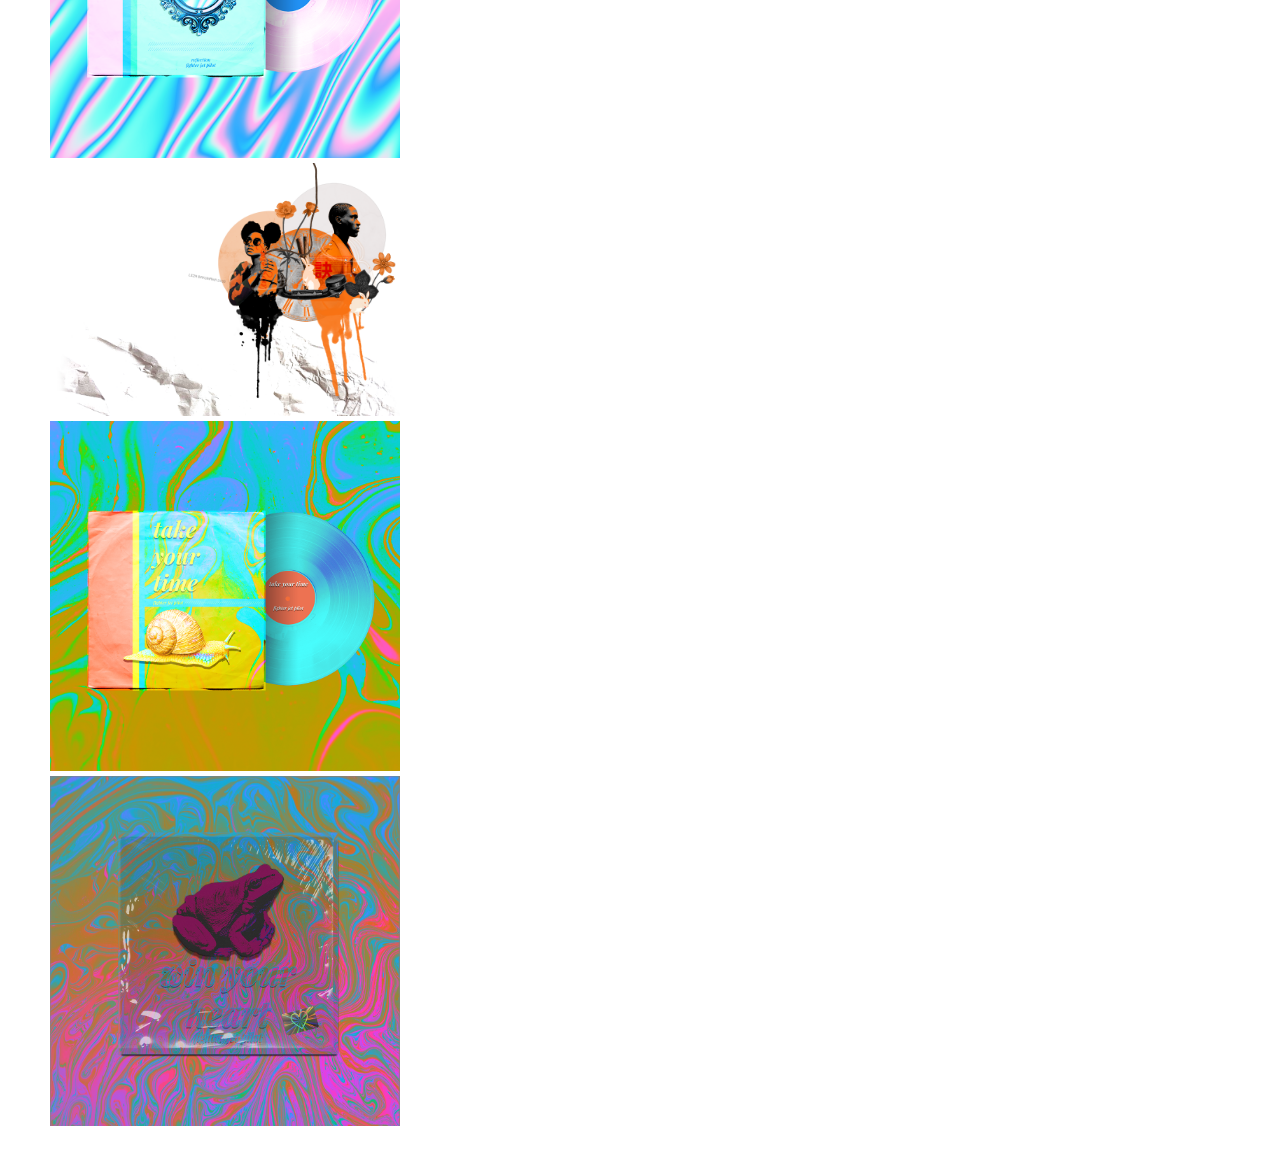
==== commit 2f77cecf: "responsive imgs" ====
--- a/2020.html
+++ b/2020.html
@@ -28,7 +28,7 @@
         </nav>
         </header>
 
-        <div class="responsive">
+        
     
         <div class="focus">
             <h1>Art of 2020</h1>
@@ -37,19 +37,19 @@
         </div>
 
         <div class="general">
-            <img src="/2020/anchored small.png"><br>
-            <img src="/2020/cloudbursting small.png"><br>
-            <img src="/2020/cruise control small.png"><br>
-            <img src="/2020/fly away small.png"><br>
-            <img src="/2020/fortune small.png"><br>
-            <img src="/2020/in orbit small.png"><br>
-            <img src="/2020/light small.png"><br>
-            <img src="/2020/milk small.png"><br>
-            <img src="/2020/reflection and introspection small.png"><br>
-            <img src="/2020/separation.png"><br>
-            <img src="/2020/take your time small.png"><br>
-            <img src="/2020/win your heart small.png"><br>
-        </div>
+        
+            <img src="/2020/anchored small.png" class="responsiveimgs"><br>
+            <img src="/2020/cloudbursting small.png" class="responsiveimgs"><br>
+            <img src="/2020/cruise control small.png" class="responsiveimgs"><br>
+            <img src="/2020/fly away small.png" class="responsiveimgs"><br>
+            <img src="/2020/fortune small.png" class="responsiveimgs"><br>
+            <img src="/2020/in orbit small.png" class="responsiveimgs"><br>
+            <img src="/2020/light small.png" class="responsiveimgs"><br>
+            <img src="/2020/milk small.png" class="responsiveimgs"><br>
+            <img src="/2020/reflection and introspection small.png" class="responsiveimgs"><br>
+            <img src="/2020/separation.png" class="responsiveimgs"><br>
+            <img src="/2020/take your time small.png" class="responsiveimgs"><br>
+            <img src="/2020/win your heart small.png" class="responsiveimgs"><br>
         
         </div>
         
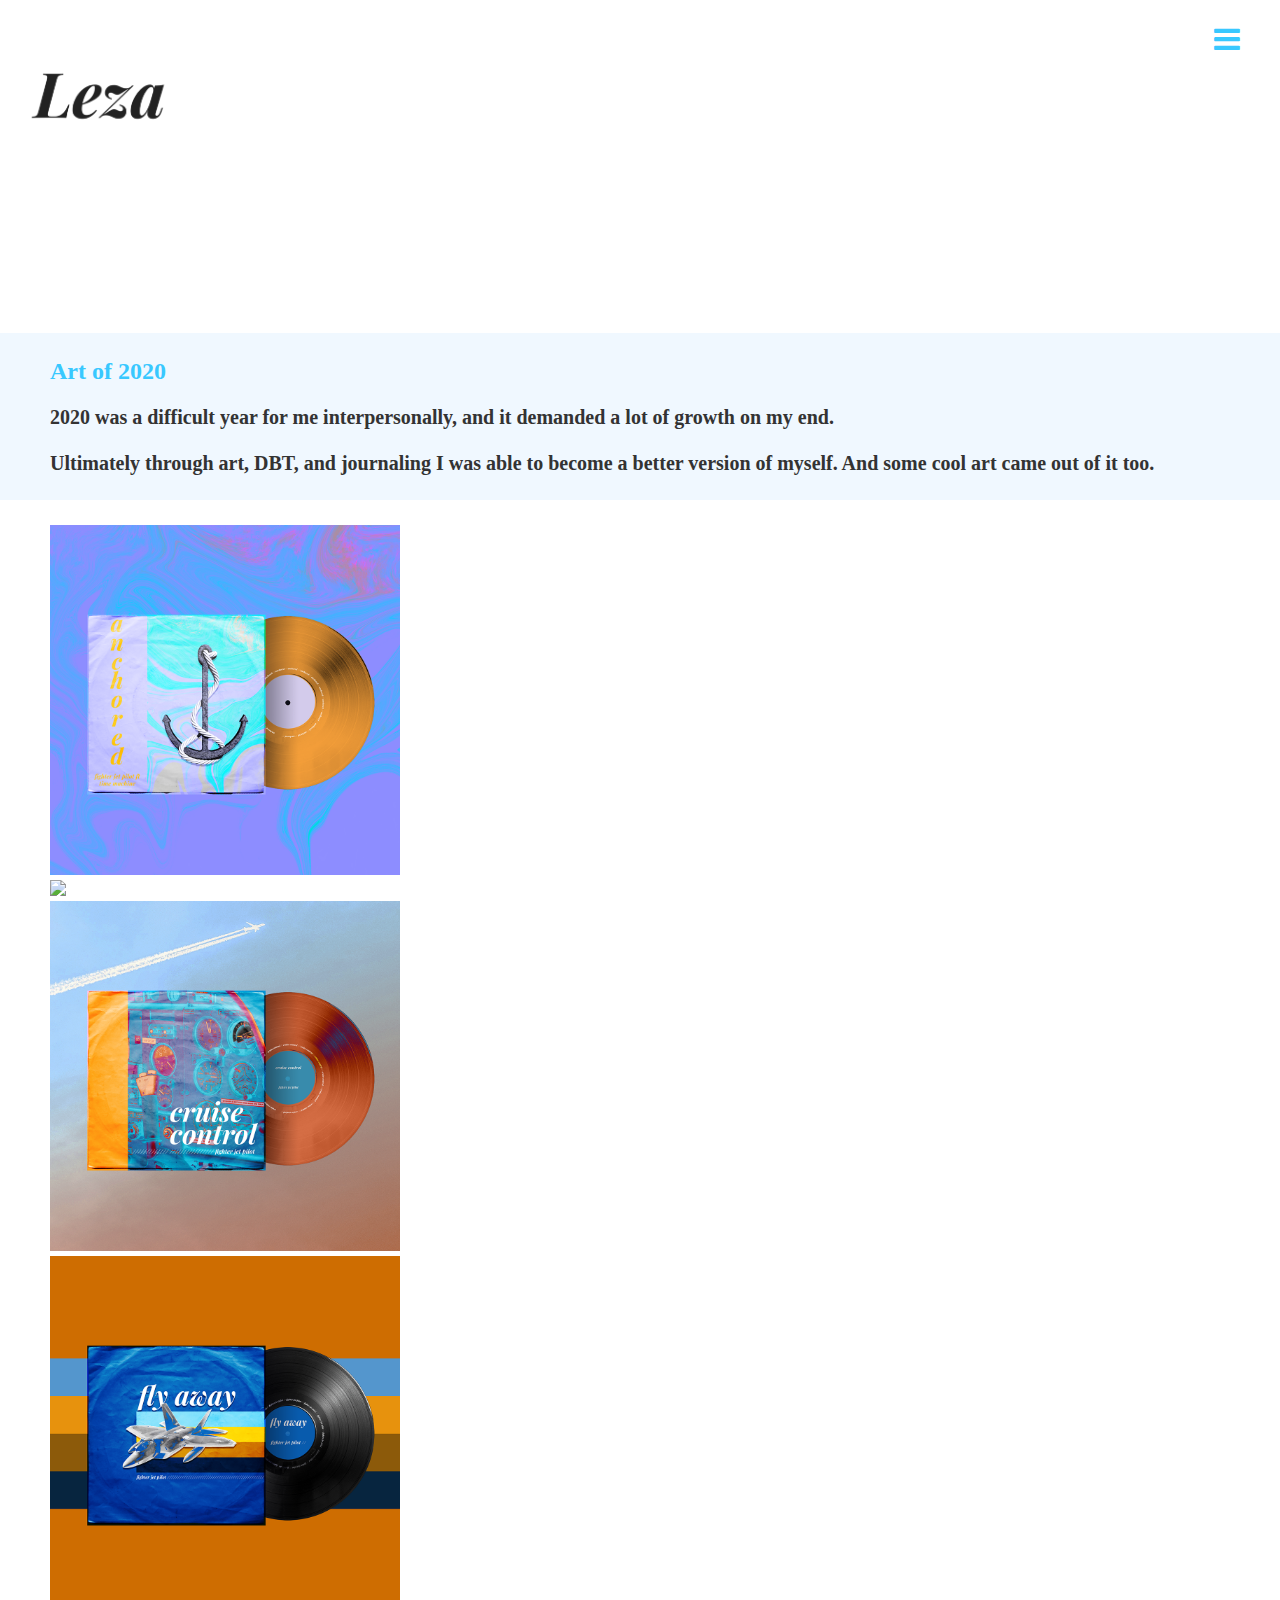
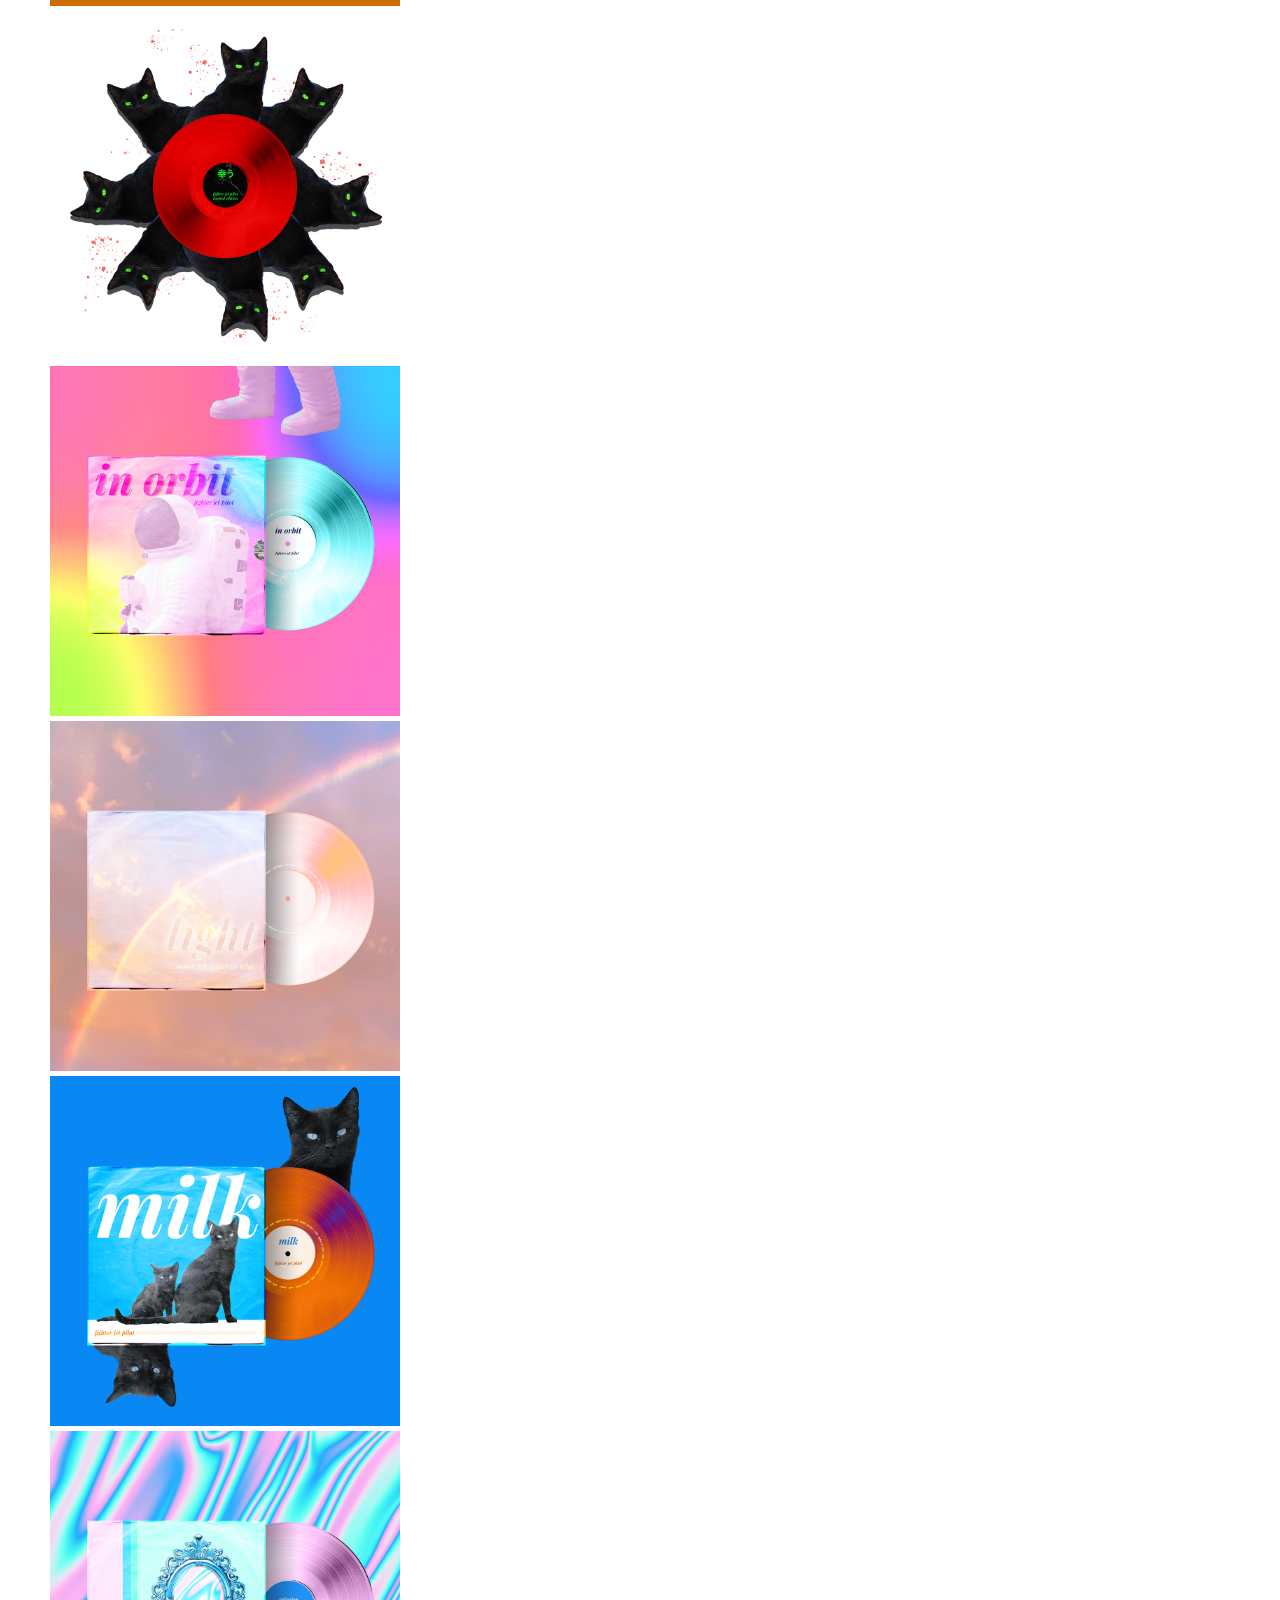
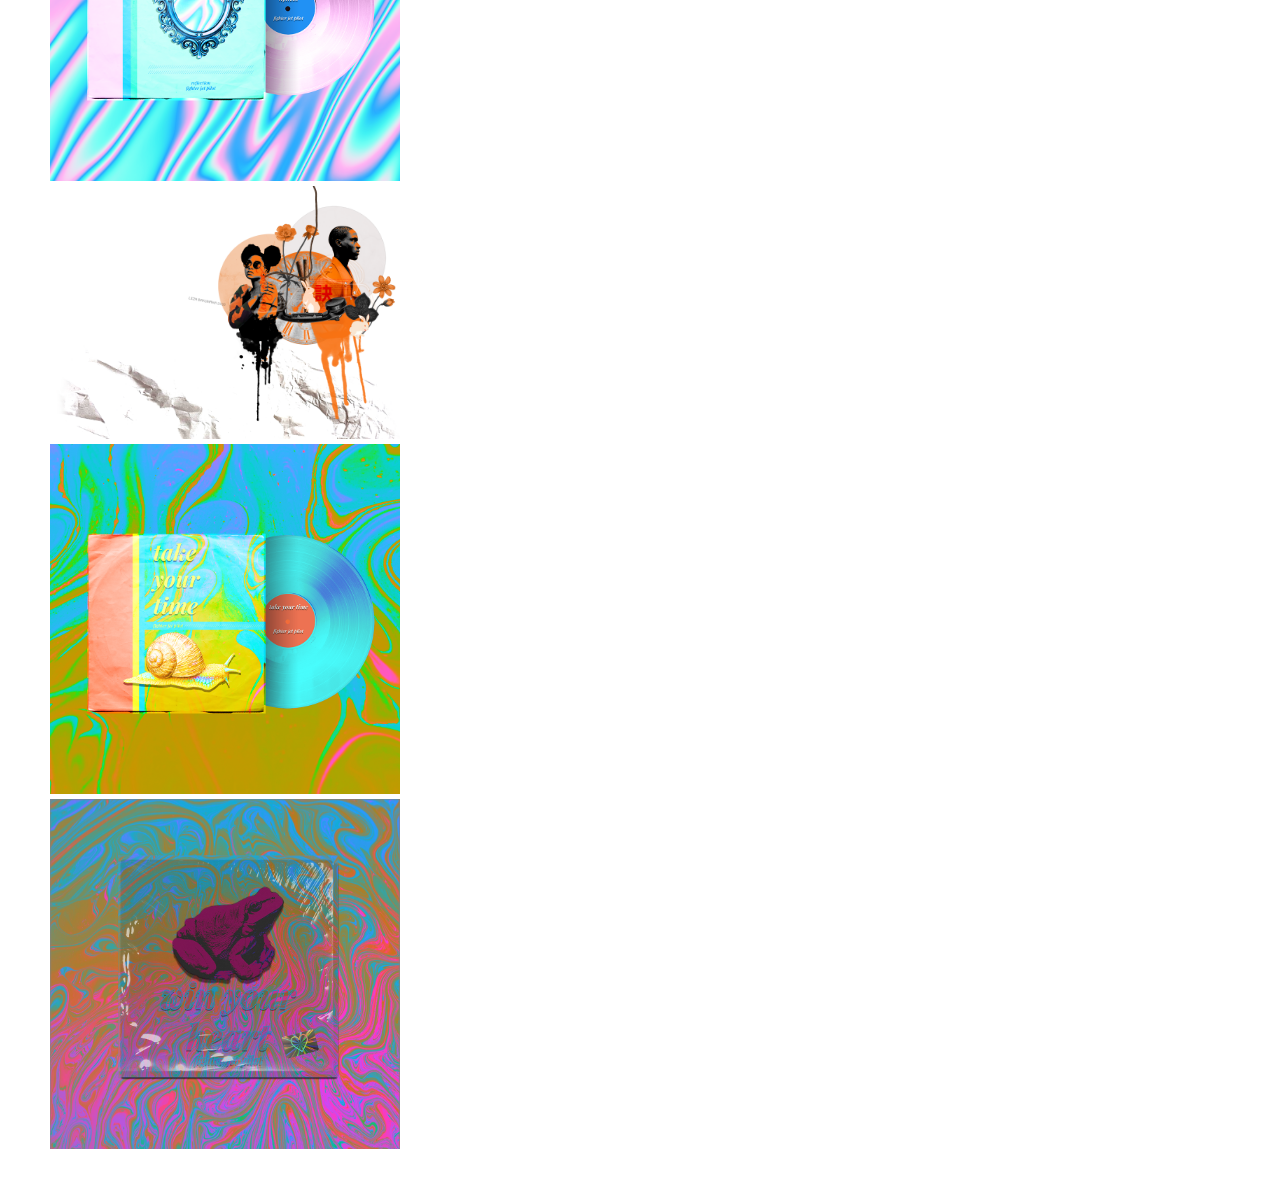
==== commit 5b57a563: "heading color update" ====
--- a/2020.html
+++ b/2020.html
@@ -33,7 +33,9 @@
         <div class="focus">
             <h1>Art of 2020</h1>
             <br>
-            <h2>2020 was a difficult year for me interpersonally, and it demanded a lot of growth on my end. Ultimately through art, DBT, and journaling I was able to become a better version of myself. And some cool art came out of it too.</h2>
+            <h2>2020 was a difficult year for me interpersonally, and it demanded a lot of growth on my end. 
+            <br><br>
+            Ultimately through art, DBT, and journaling I was able to become a better version of myself. And some cool art came out of it too.</h2>
         </div>
 
         <div class="general">
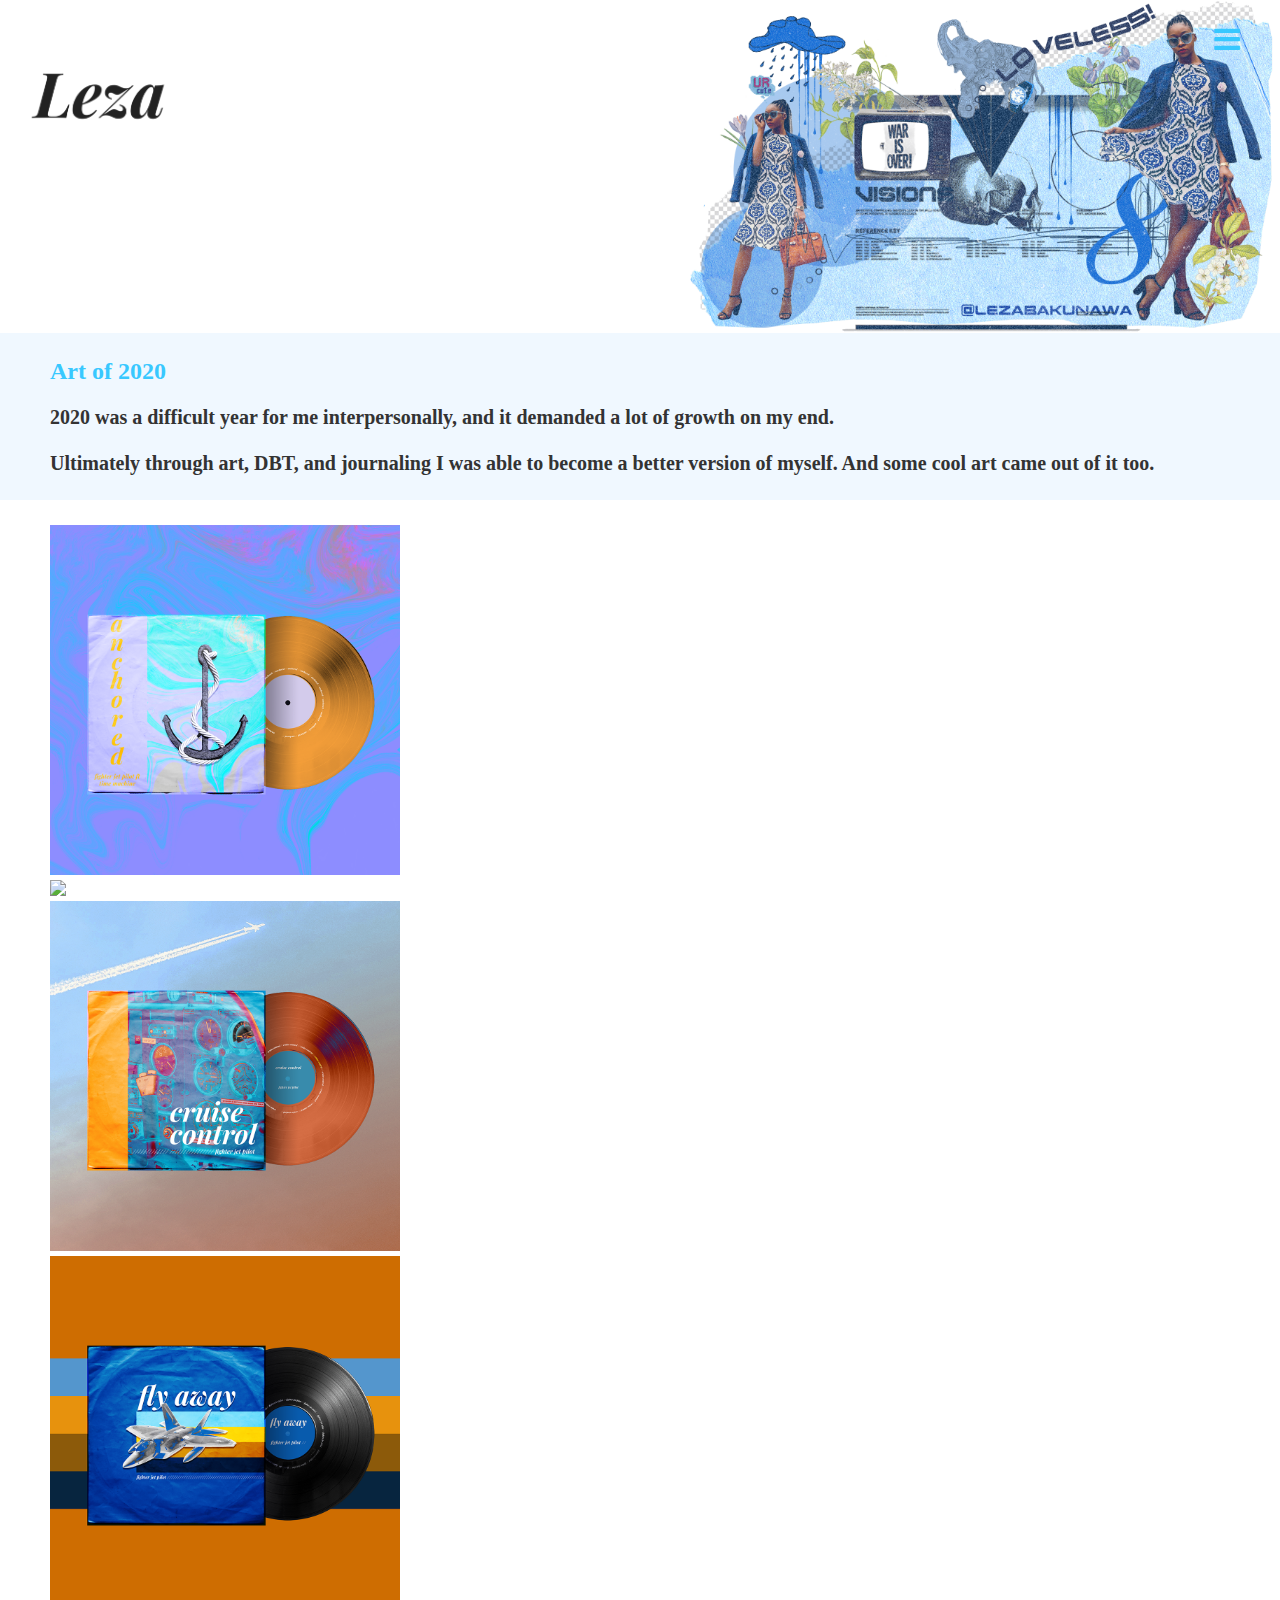
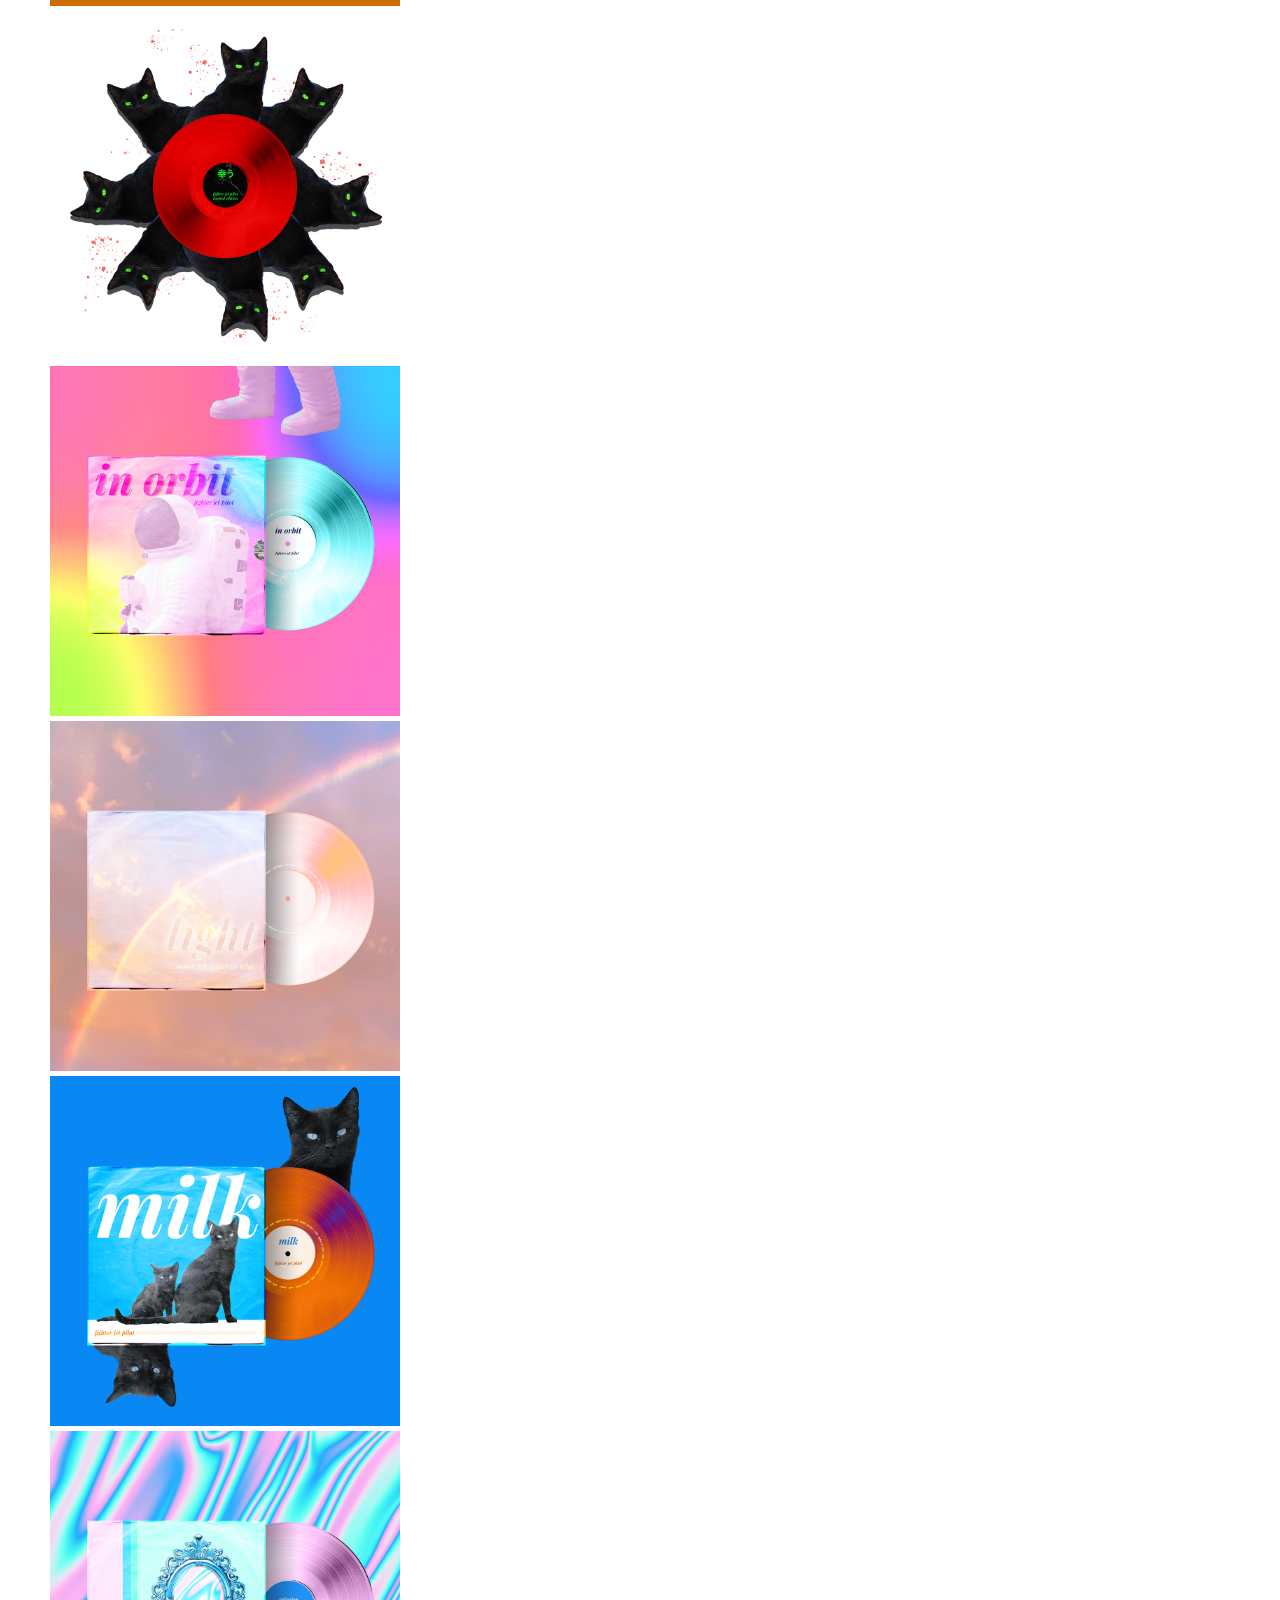
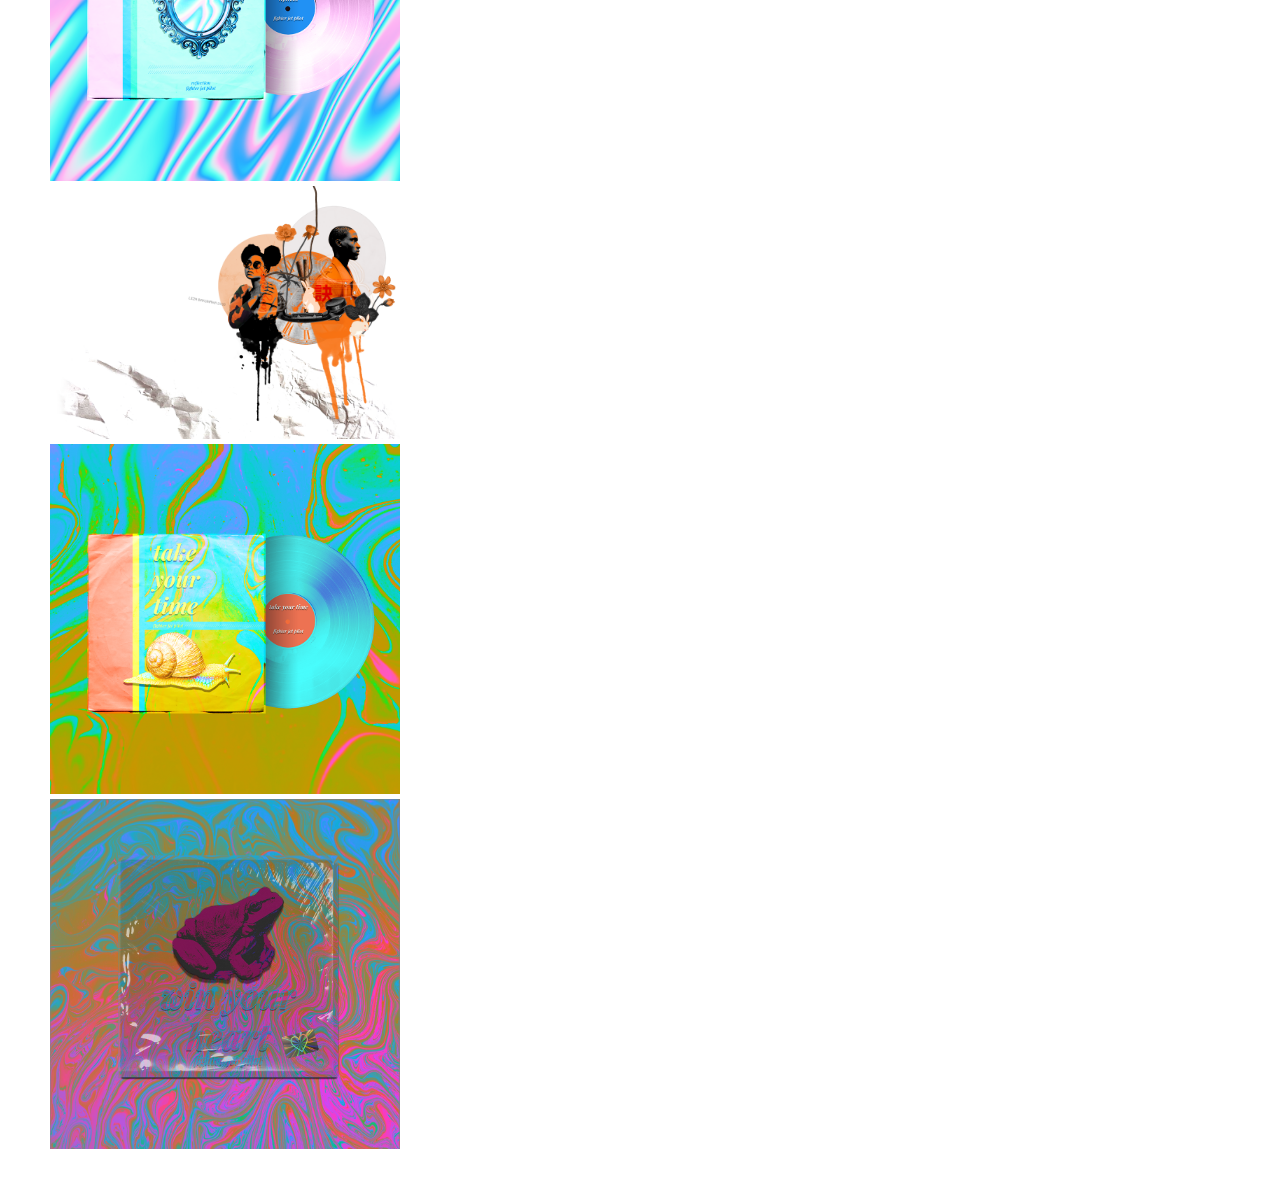
==== commit 52c3ff00: "updated nav" ====
--- a/2020.html
+++ b/2020.html
@@ -17,13 +17,13 @@
               <i class="fa fa-bars"></i>
           </label>    
           <div class="logo"><img src="leza logo.png"></div>
-              <ul>
-                <li><a href="index">Home</a></li>                
-                <li><a class="active" href="2022">2022</a></li>
-                <li><a class="active" href="2021">2021</a></li>
-                <li><a class="active" href="2020">2020</a></li>
-                <li><a class="active" href="philosophy">Philosophy</a></li>
-              </ul>
+          <ul>
+            <li><a href="index">Home</a></li>                
+            <li><a class="active" href="2022">2022</a></li>
+            <li><a class="active" href="2020">2020</a></li>
+            <li><a class="active" href="philosophy">Philosophy</a></li>
+            <li><a class="active" href="contact">Contact</a></li>
+          </ul>
   
         </nav>
         </header>
